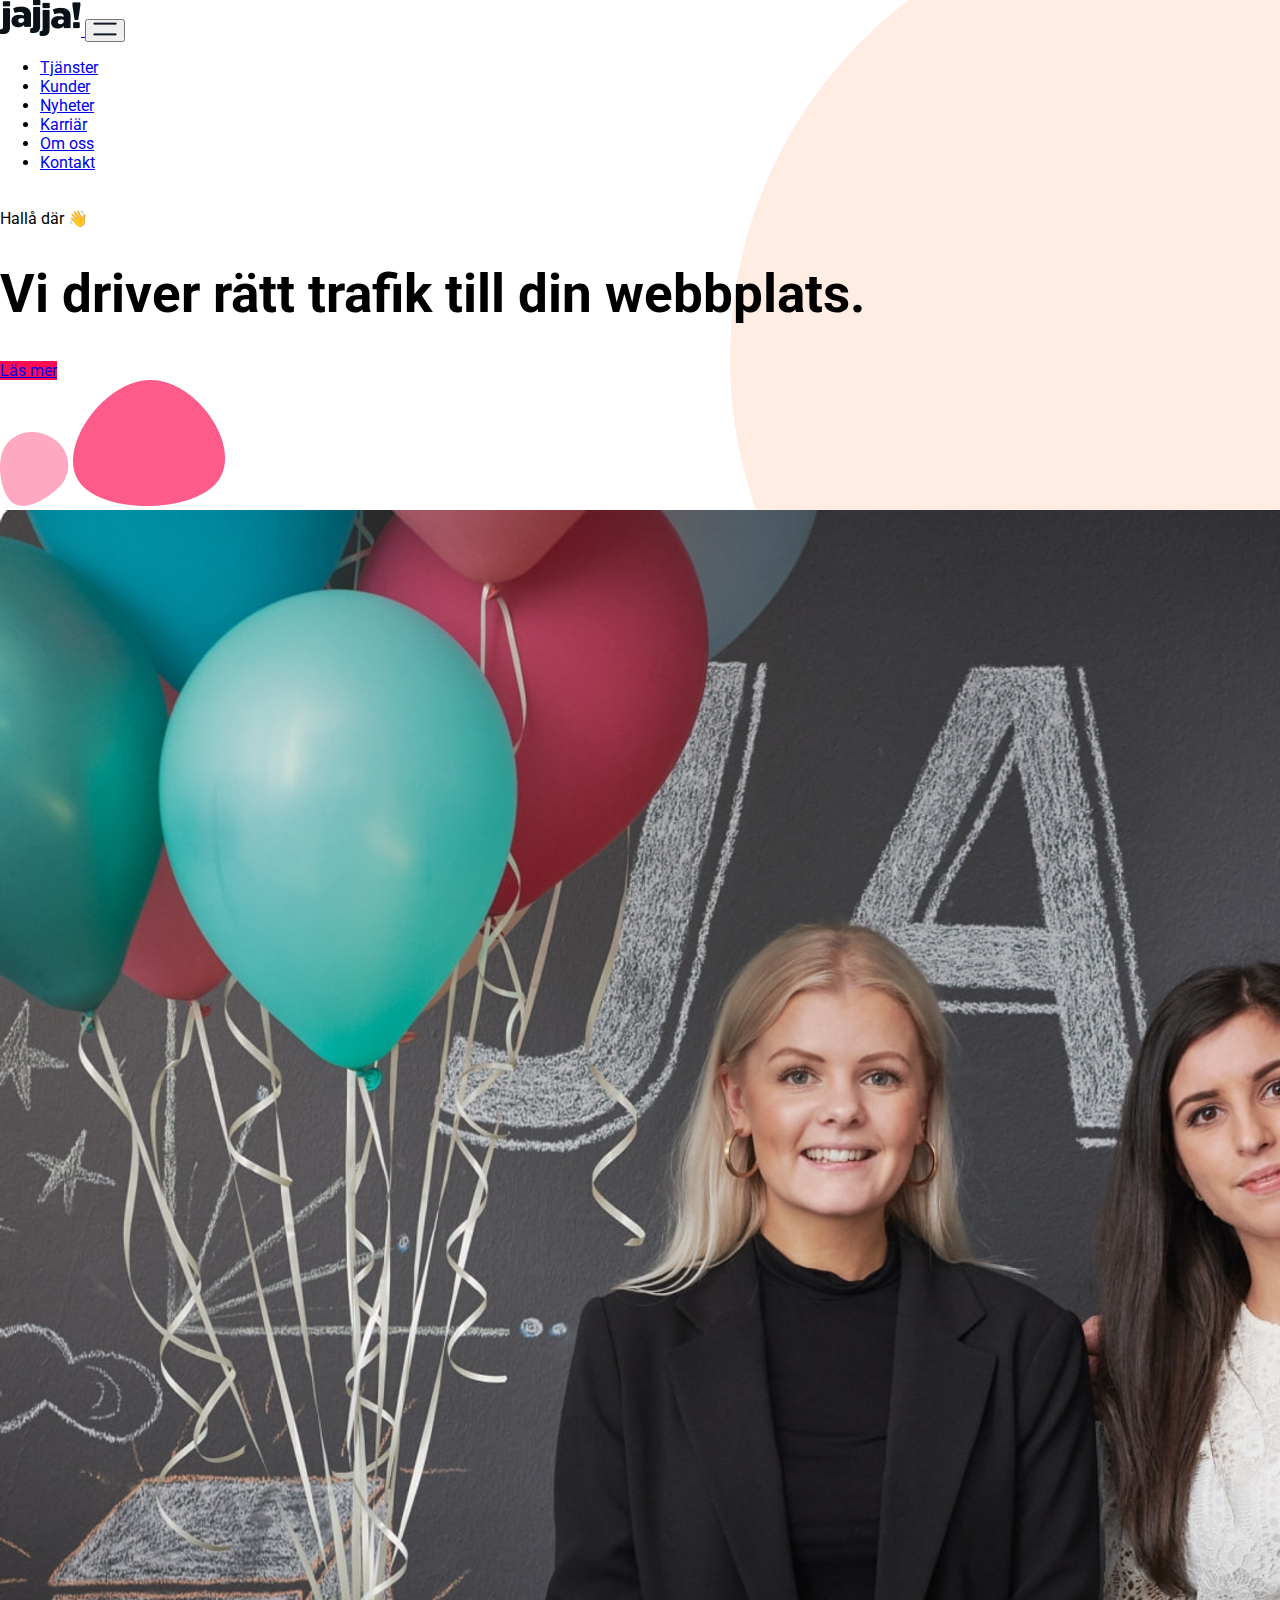
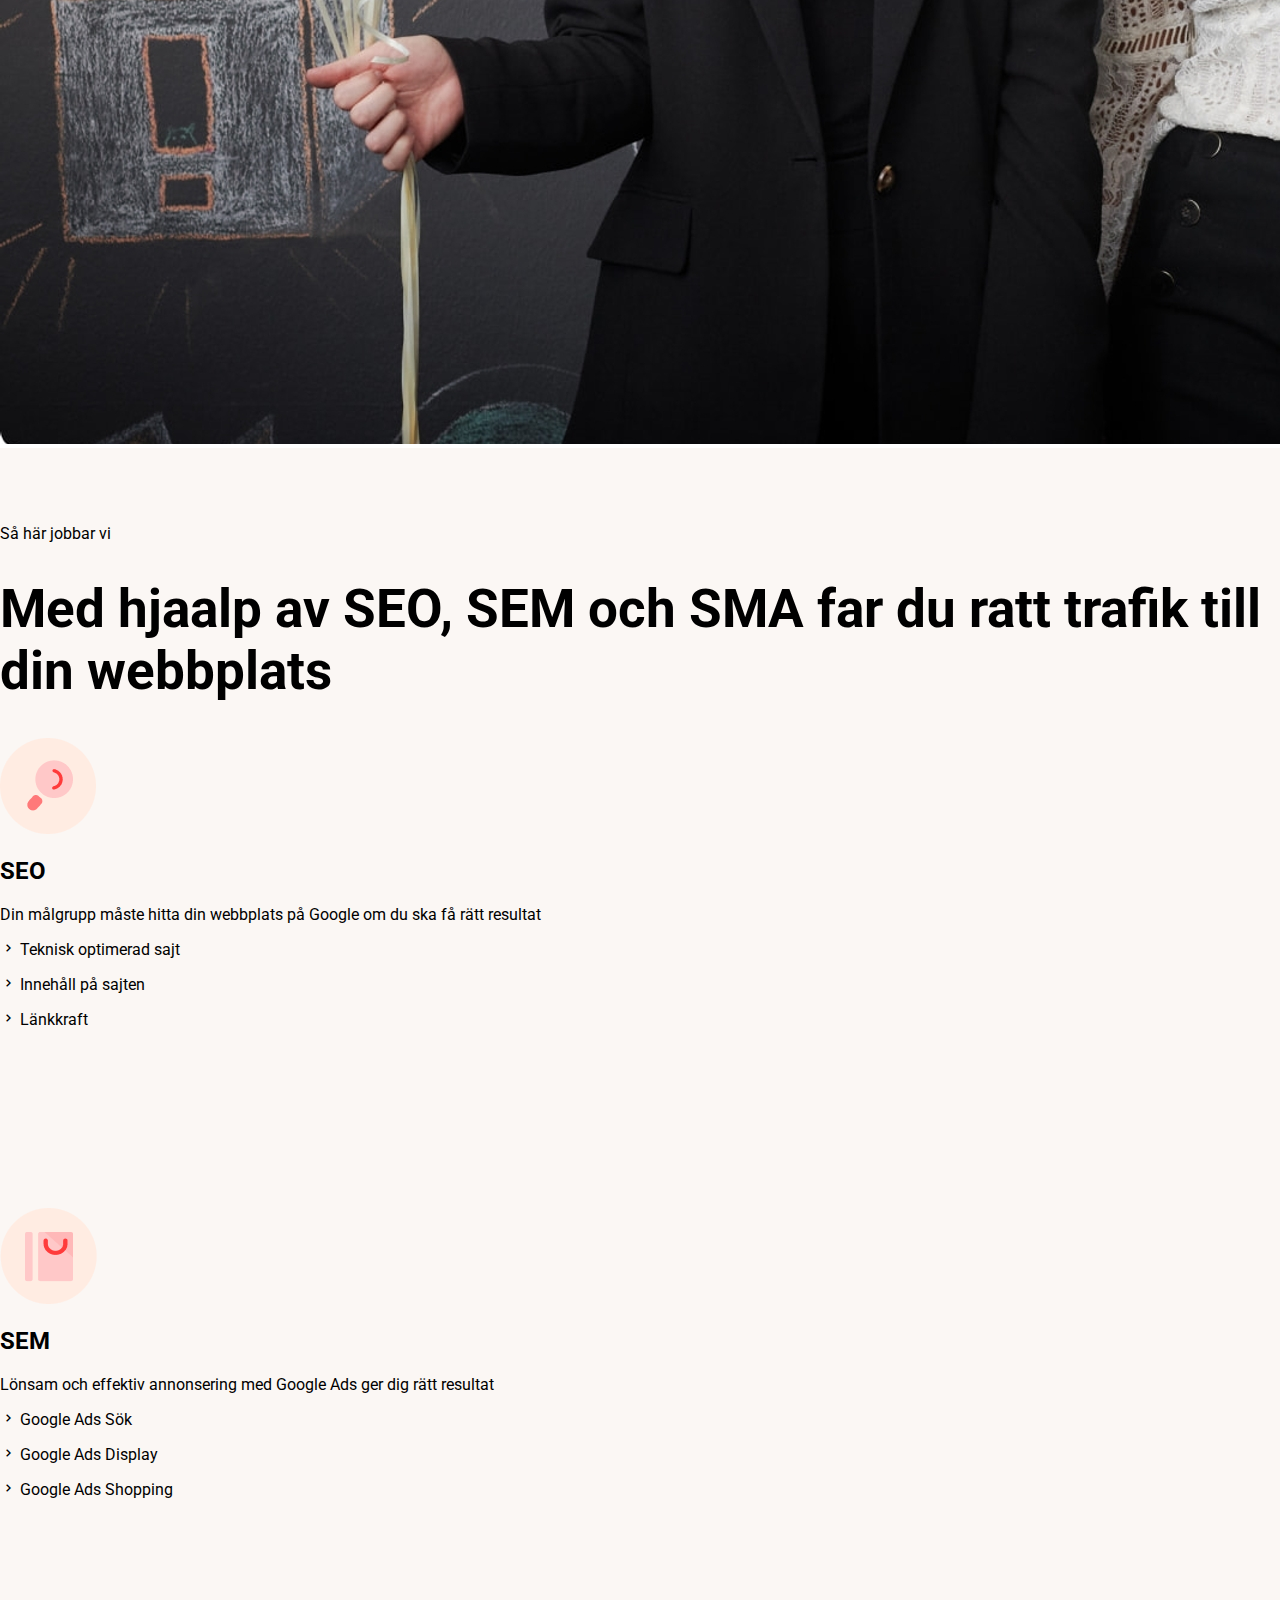
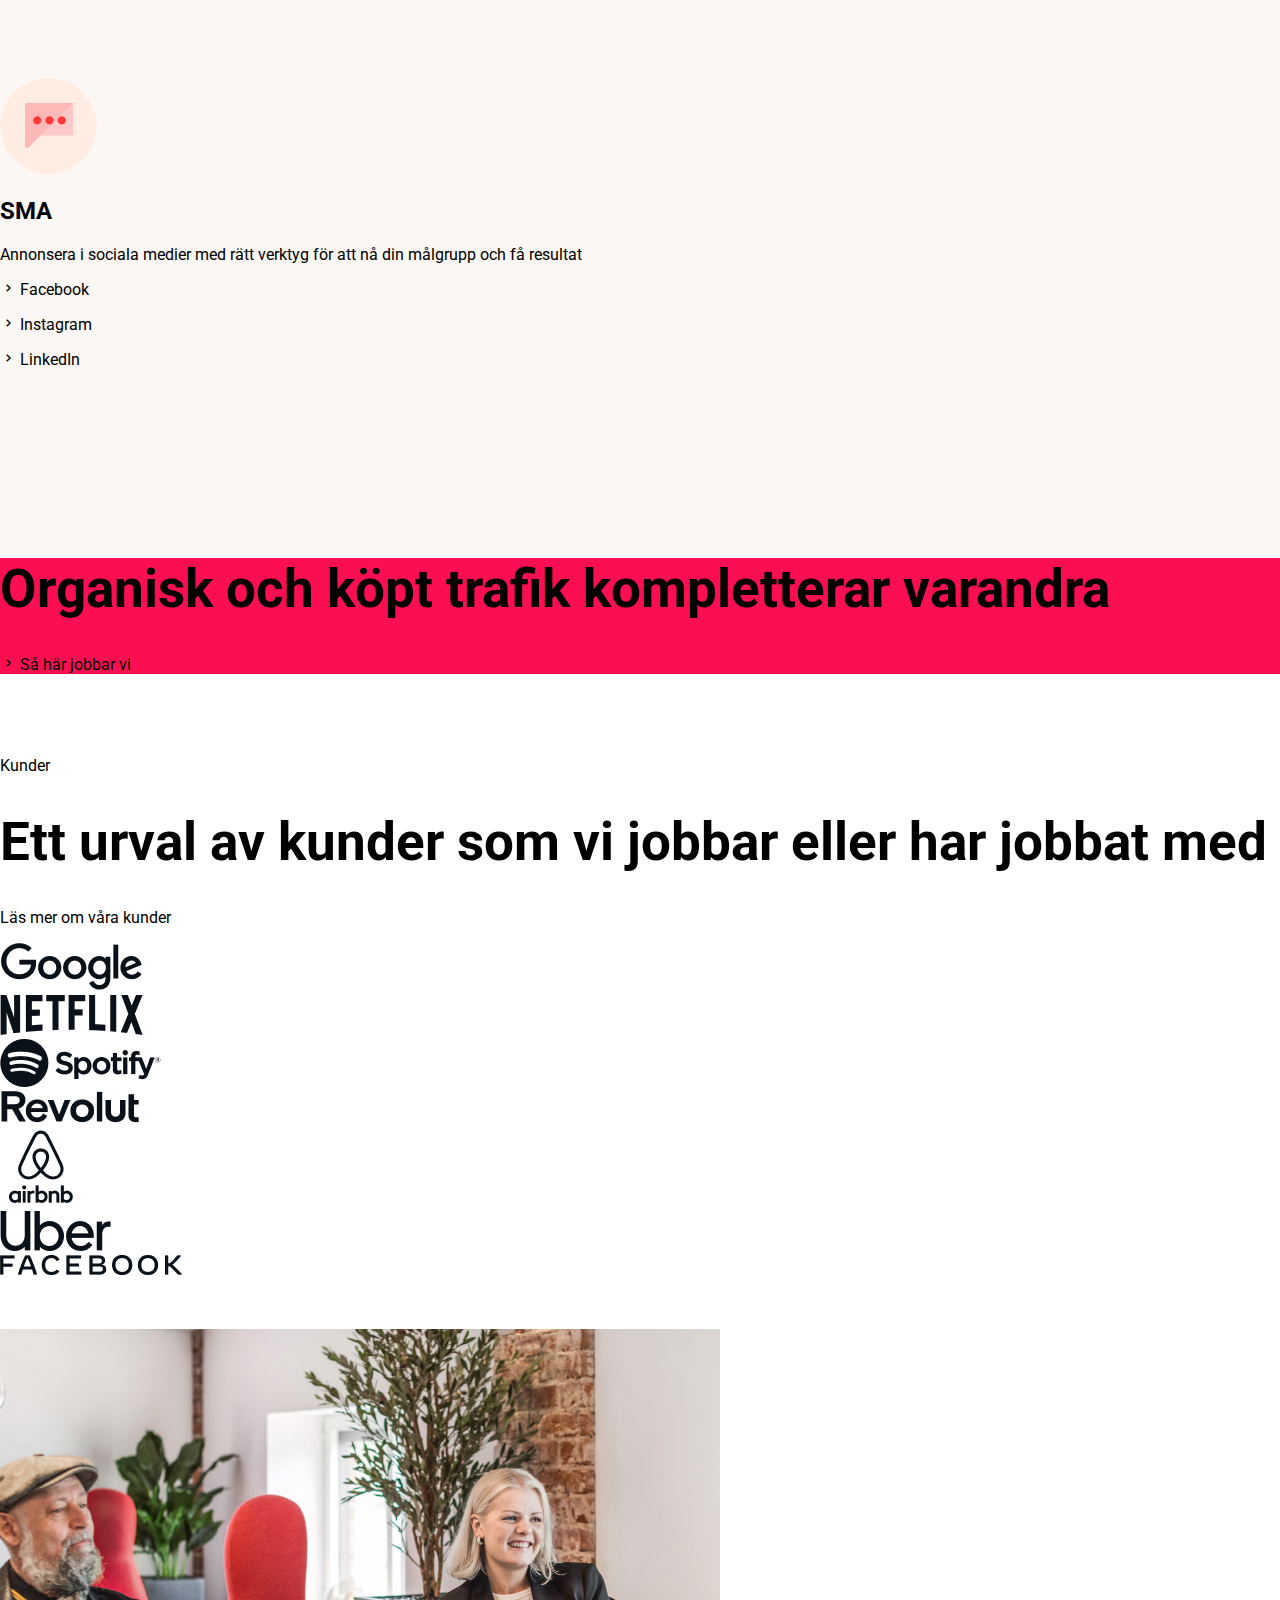
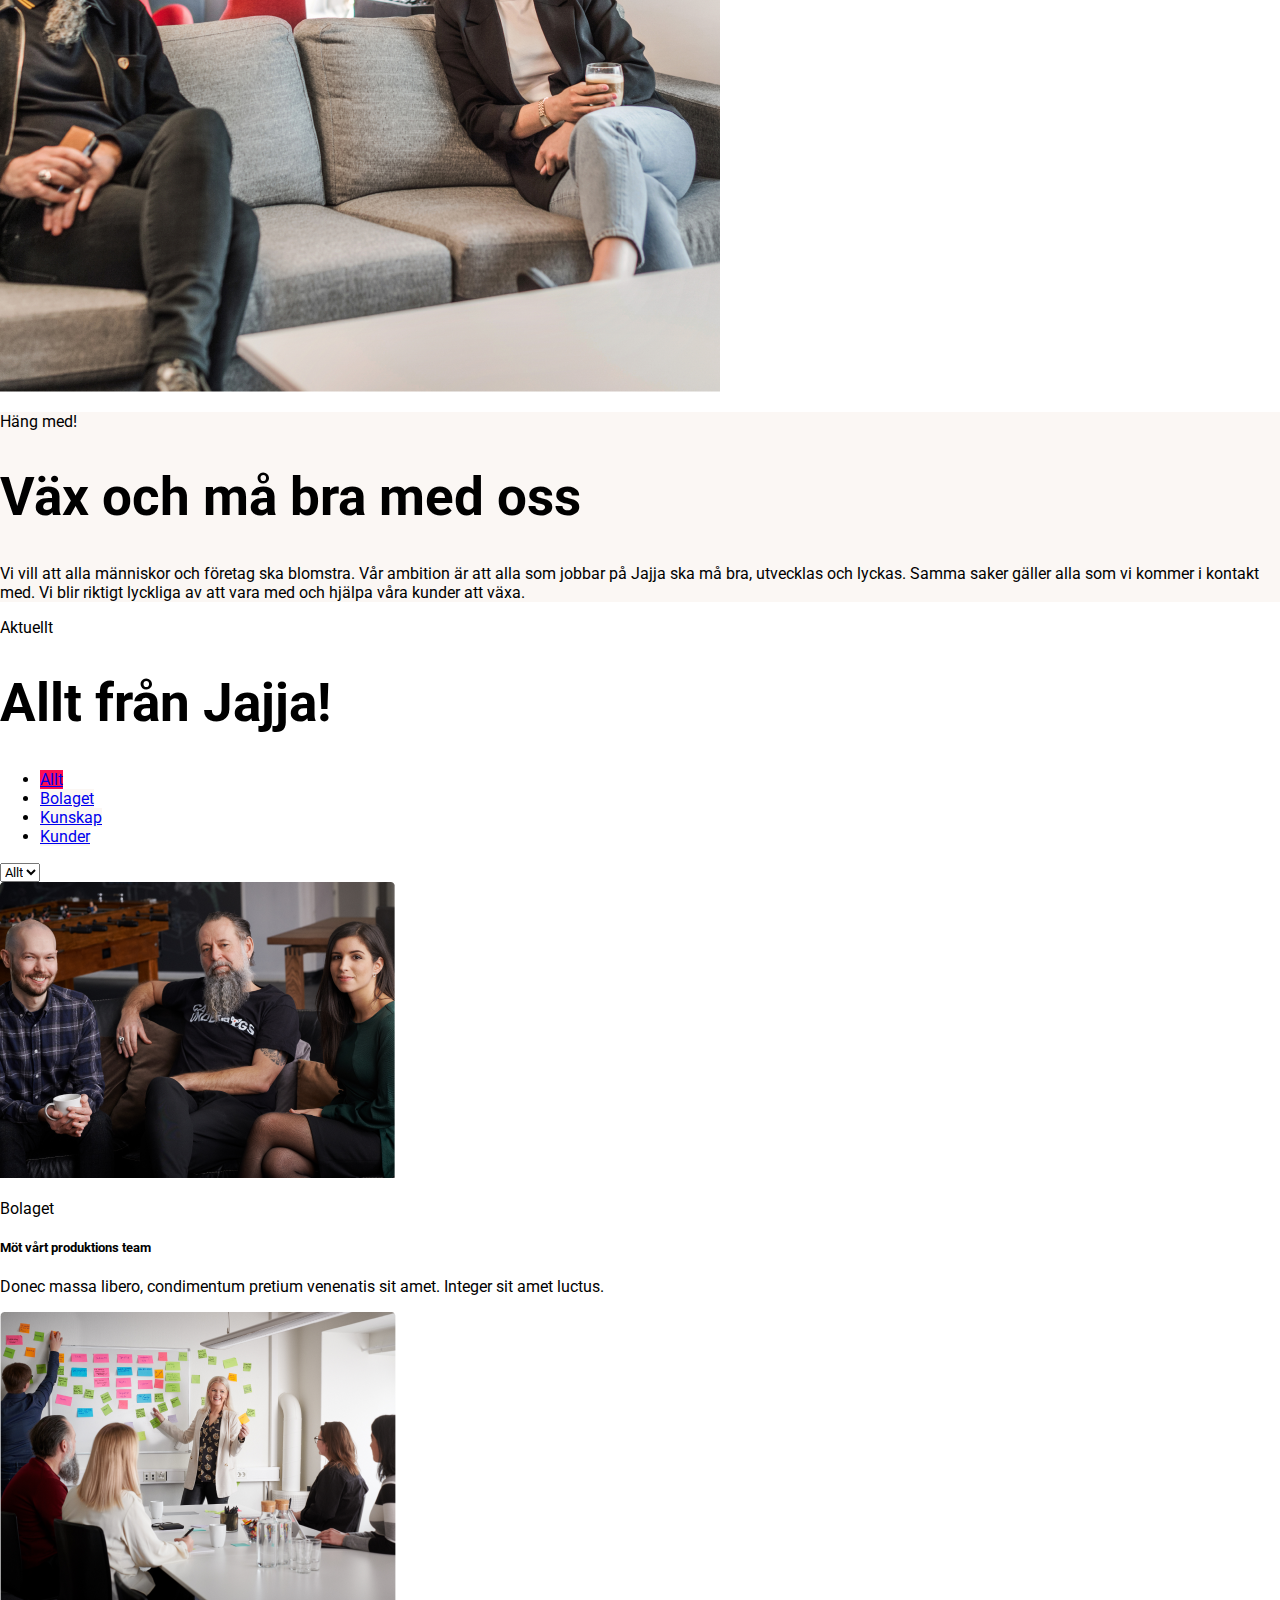
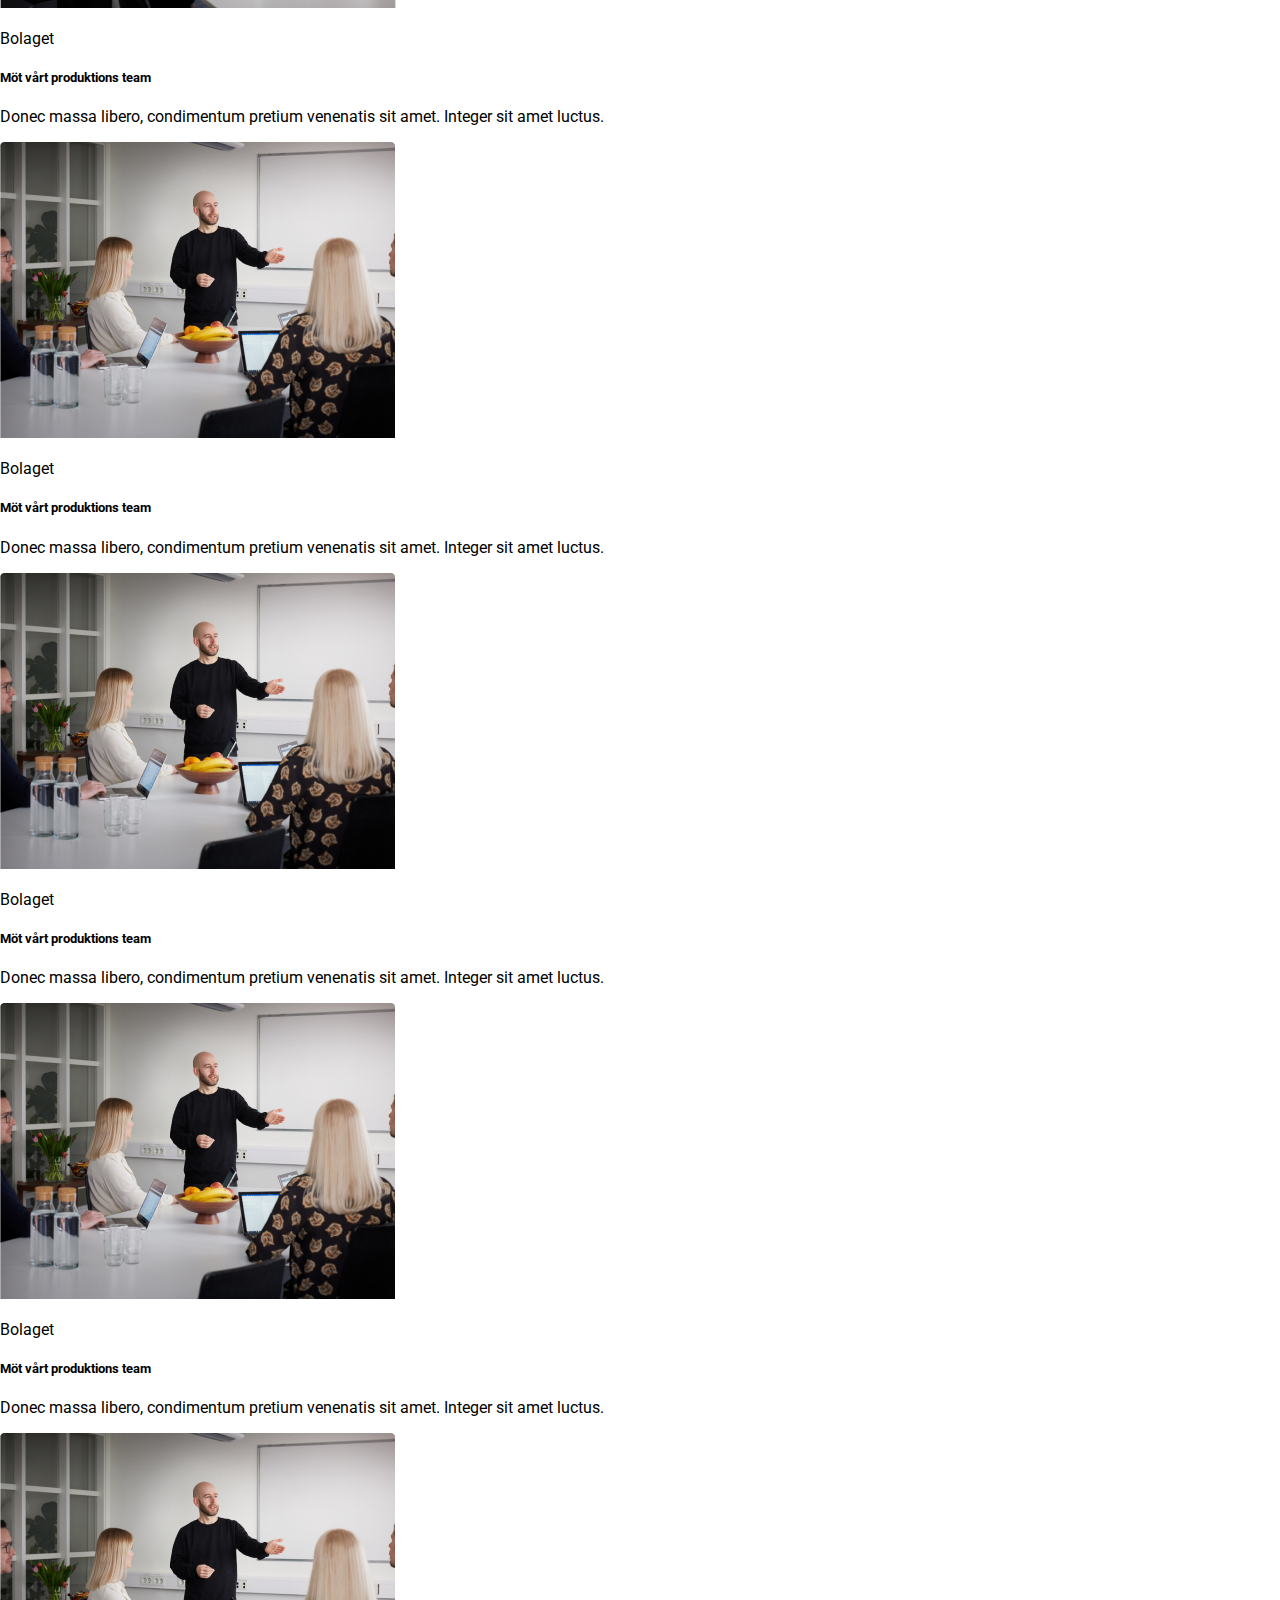
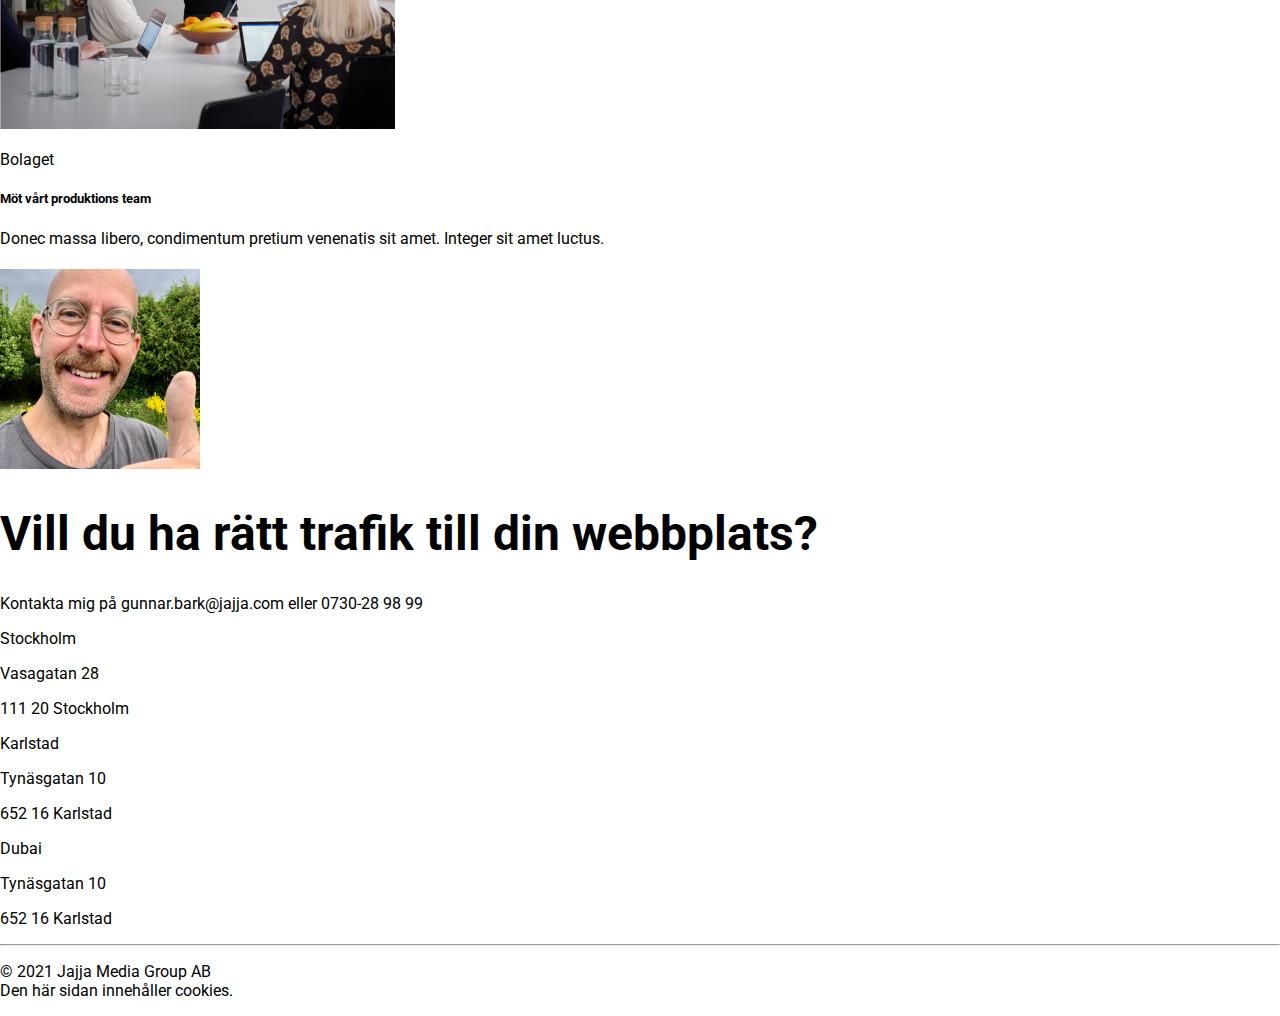
==== index.html @ da59798c "second commit" ====
<!DOCTYPE html>
<html lang="en">

<head>
    <meta charset="UTF-8">
    <meta http-equiv="X-UA-Compatible" content="IE=edge">
    <meta name="viewport" content="width=device-width, initial-scale=1.0">
    <title>jajja</title>
    <!-- bootstrap -->
    <link href="https://cdn.jsdelivr.net/npm/bootstrap@5.0.2/dist/css/bootstrap.min.css" rel="stylesheet"
        integrity="sha384-EVSTQN3/azprG1Anm3QDgpJLIm9Nao0Yz1ztcQTwFspd3yD65VohhpuuCOmLASjC" crossorigin="anonymous">
    <link rel="stylesheet" href="./styles//style.css">
    <link href='https://unpkg.com/boxicons@2.1.2/css/boxicons.min.css' rel='stylesheet'>
</head>

<body style="overflow: hidden;">
    <nav class="navbar navbar-expand-lg navbar-light bg-transparent py-3">
        <div class="container ">
            <a class="navbar-brand fw-bold me-auto fs-4" href="#">
                <img src="./images//Logo.png" alt="" class="img-fluid">
            </a>
            <button class="navbar-toggler border-0" type="button" data-bs-toggle="collapse" data-bs-target="#navbarNav"
                aria-controls="navbarNav" aria-expanded="false" aria-label="Toggle navigation">
                <span>
                    <img src="./images//Icon.png" alt="" class="img-fluid">
                </span>
            </button>
            <div class="collapse navbar-collapse text-lg-end justify-content-lg-end" id="navbarNav">
                <ul class="navbar-nav mt-0 mt-sm-4">
                    <li class="nav-item">
                        <a class="nav-link active" aria-current="page" href="#">Tjänster</a>
                    </li>
                    <li class="nav-item mx-lg-3">
                        <a class="nav-link" href="#">Kunder</a>
                    </li>
                    <li class="nav-item mx-lg-3">
                        <a class="nav-link" href="#">Nyheter</a>
                    </li>
                    <li class="nav-item mx-lg-3">
                        <a class="nav-link" href="#">Karriär</a>
                    </li>
                    <li class="nav-item mx-lg-3">
                        <a class="nav-link" href="#">Om oss</a>
                    </li>
                    <li class="nav-item mx-lg-3 d-none d-lg-block">
                        <a href="#" class="nav-link btn btn-dark rounded-pill text-white px-3">Kontakt</a>
                    </li>
                </ul>
            </div>
        </div>
    </nav>
    <main>
        <section class="hero mt-4">
            <div class="shape-bg"></div>
            <div class="container">
                <div class="row align-items-center justify-content-center gy-5">
                    <div class="col-md py-3">
                        <div class="mb-5">
                            <p class="fs-5">Hallå där 👋 </p>
                            <h1>Vi driver rätt trafik till din webbplats.</h1>
                        </div>
                        <a href="#" class="fs-5 link-light rounded-pill bg-pink btn">Läs mer</a>
                    </div>
                    <div class="col-md py-3 ">
                        <div class="row justify-content-center">
                            <div class="col-md-11  rounded img-container position-relative">
                                <div class="shapes d-none d-lg-block">
                                    <img src="./images//Vector.png" class="position-absolute shape-img shape-img-sm"
                                        alt="">
                                    <img src="./images//Vector (1).png"
                                        class=" position-absolute shape-img shape-img-lg" alt="">
                                </div>
                                <img src="./images//jajja1.jpeg" alt="" class="img-fluid hero-image rounded">
                            </div>
                        </div>
                    </div>
                </div>
            </div>
        </section>
        <section class="services">
            <div class="container position-relative">
                <div class="mb-3">
                    <p class="my-1">Så här jobbar vi</p>
                    <h1 class="fw-bolder">
                        Med hjaalp av SEO, SEM och SMA far du ratt trafik till din webbplats
                    </h1>
                </div>
                <div class="row gy-4 cards-wrapper">
                    <div class="col-md">
                        <div class="card bg-white shadow border-0">
                            <div class="card-body p-5">
                                <img src="./images/Imgseo-icon.png" alt="" class="img-fluid">
                                <div class="my-3">
                                    <h2 class="fw-bolder">SEO</h2>
                                    <p class="fs-6">
                                        Din målgrupp måste hitta din webbplats på Google om du ska få rätt resultat
                                    </p>
                                    <div class="mt-2">
                                        <p class="d-flex align-items-center"><span
                                                class="bx bx-chevron-right fs-5  me-2"></span> Teknisk optimerad
                                            sajt</p>
                                        <p class="d-flex align-items-center"><span
                                                class="bx bx-chevron-right fs-5  me-2"></span> Innehåll på sajten
                                        </p>
                                        <p class="d-flex align-items-center"><span
                                                class="bx bx-chevron-right fs-5  me-2"></span> Länkkraft</p>
                                    </div>
                                </div>
                            </div>
                        </div>
                    </div>
                    <div class="col-md">
                        <div class="card bg-white shadow border-0">
                            <div class="card-body p-5">
                                <img src="./images/Imgsem-icon.png" alt="" class="img-fluid">
                                <div class="my-3">
                                    <h2 class="fw-bolder">SEM</h2>
                                    <p class="fs-6">
                                        Lönsam och effektiv annonsering med Google Ads ger dig rätt resultat
                                    </p>
                                    <div class="mt-2">
                                        <p class="d-flex align-items-center"><span
                                                class="bx bx-chevron-right fs-5  me-2"></span> Google Ads Sök</p>
                                        <p class="d-flex align-items-center"><span
                                                class="bx bx-chevron-right fs-5  me-2"></span> Google Ads Display
                                        </p>
                                        <p class="d-flex align-items-center"><span
                                                class="bx bx-chevron-right fs-5  me-2"></span> Google Ads Shopping
                                        </p>
                                    </div>
                                </div>
                            </div>
                        </div>
                    </div>
                    <div class="col-md">
                        <div class="card bg-white shadow border-0">
                            <div class="card-body p-5">
                                <img src="./images/Imgsma-icon.png" alt="" class="img-fluid">
                                <div class="my-3">
                                    <h2 class="fw-bolder">SMA</h2>
                                    <p class="fs-6">
                                        Annonsera i sociala medier med rätt verktyg för att nå din målgrupp och få
                                        resultat
                                    </p>
                                    <div class="mt-2">
                                        <p class="d-flex align-items-center"><span
                                                class="bx bx-chevron-right fs-5  me-2"></span> Facebook</p>
                                        <p class="d-flex align-items-center"><span
                                                class="bx bx-chevron-right fs-5  me-2"></span> Instagram</p>
                                        <p class="d-flex align-items-center"><span
                                                class="bx bx-chevron-right fs-5  me-2"></span> LinkedIn</p>
                                    </div>
                                </div>
                            </div>
                        </div>
                    </div>
                </div>
            </div>
            <div class="bg-pink py-5 footer">
                <div class="container">
                    <h1 class="text-white my-5">Organisk och köpt trafik kompletterar varandra</h1>
                    <p class="d-flex align-items-center text-white fs-6">
                        <span class="me-2 bx bx-chevron-right fs-5"></span> Så här jobbar vi
                    </p>
                </div>
            </div>
        </section>
        <section class="customers">
            <div class="container">
                <p class="fs-5">Kunder</p>
                <h1>Ett urval av kunder som vi jobbar eller har jobbat med</h1>
                <p class="mt-3 ms-3">Läs mer om våra kunder</p>

                <div class="row mt-3 py-4 gy-3 row-cols-2 row-cols-lg-4 align-items-center">
                    <div class="col text-center d-flex justify-content-center align-items-center py-5">
                        <img src="./images//Google_2015_logo 1google.png" alt="" class="img-fluid">
                    </div>
                    <div class="col text-center d-flex justify-content-center align-items-center py-5">
                        <img src="./images//Netflix x5F Logo x5F PMS 3.png" alt="" class="img-fluid">
                    </div>
                    <div class="col text-center d-flex justify-content-center align-items-center py-5">
                        <img src="./images//Group.png" alt="" class="img-fluid">
                    </div>
                    <div class="col text-center d-flex justify-content-center align-items-center py-5">
                        <img src="./images//1 1revolut.png" alt="" class="img-fluid">
                    </div>
                    <div class="col text-center d-flex justify-content-center align-items-center py-5">
                        <img src="./images//airbnb-2 1.png" alt="" class="img-fluid">
                    </div>
                    <div class="col text-center d-flex justify-content-center align-items-center py-5">
                        <img src="./images//Group 5uber.png" alt="" class="img-fluid">
                    </div>
                    <div class="col text-center d-flex justify-content-center align-items-center py-5">
                        <img src="./images//Framefacebook.png" alt="" class="img-fluid">
                    </div>
                </div>
            </div>
        </section>
        <section class="careers">
            <div class="row gx-0">
                <div class="col-md">
                    <img src="./images//JAJJA_2020_014 1.png" alt="" class="img-fluid w-100">
                </div>
                <div class="col-md bg-grey-2">
                    <div class="px-5 d-flex flex-column align-items-start justify-content-center h-100 py-5">
                        <p>Häng med!</p>
                        <h1>Väx och må bra med oss</h1>
                        <p class="mt-4">
                            Vi vill att alla människor och företag ska blomstra. Vår ambition är att alla som jobbar på
                            Jajja ska må bra, utvecklas och lyckas. Samma saker gäller alla som vi kommer i kontakt med.
                            Vi blir riktigt lyckliga av att vara med och hjälpa våra kunder att växa.
                        </p>
                    </div>
                </div>
            </div>
        </section>
        <section class="articles py-5">
            <div class="container">
                <p>Aktuellt</p>
                <h1>Allt från Jajja!</h1>

                <div class="mt-4">
                    <ul class="nav d-none d-md-flex">
                        <li class="nav-item me-4">
                            <a href="#" class="nav-link btn rounded-pill text-white bg-pink px-4">Allt</a>
                        </li>
                        <li class="nav-item mx-4">
                            <a href="#" class="nav-link btn rounded-pill bg-grey-2 text-dark px-4">Bolaget</a>
                        </li>
                        <li class="nav-item mx-4">
                            <a href="#" class="nav-link btn rounded-pill bg-grey-2 text-dark px-4">Kunskap</a>
                        </li>
                        <li class="nav-item mx-4">
                            <a href="#" class="nav-link btn rounded-pill bg-grey-2 text-dark px-4">Kunder</a>
                        </li>
                    </ul>
                    <select name="" class="d-block d-lg-none d-md-none bg-light form-select" id="">
                        <option value="">Allt</option>
                    </select>

                    <div class="row mt-4 gy-3 row-cols-1 row-cols-lg-3">
                        <div class="col">
                            <div class="card shadow">
                                <img src="./images//JAJJA_2020_016 1.png" class="card-img-top" alt="...">
                                <div class="card-body">
                                    <p class="card-text">Bolaget</p>
                                    <h5 class="fw-bolder card-title">Möt vårt produktions team</h5>
                                    <p>Donec massa libero, condimentum pretium venenatis sit amet.
                                        Integer sit amet luctus. </p>
                                </div>
                            </div>
                        </div>
                        <div class="col">
                            <div class="card shadow">
                                <img src="./images//JAJJA_2020_001 2.png" class="card-img-top" alt="...">
                                <div class="card-body">
                                    <p class="card-text">Bolaget</p>
                                    <h5 class="fw-bolder card-title">Möt vårt produktions team</h5>
                                    <p>Donec massa libero, condimentum pretium venenatis sit amet.
                                        Integer sit amet luctus. </p>
                                </div>
                            </div>
                        </div>
                        <div class="col">
                            <div class="card shadow">
                                <img src="./images//JAJJA_2020_002 2.png" class="card-img-top" alt="...">
                                <div class="card-body">
                                    <p class="card-text">Bolaget</p>
                                    <h5 class="fw-bolder card-title">Möt vårt produktions team</h5>
                                    <p>Donec massa libero, condimentum pretium venenatis sit amet.
                                        Integer sit amet luctus. </p>
                                </div>
                            </div>
                        </div>
                        <div class="col">
                            <div class="card shadow">
                                <img src="./images//JAJJA_2020_002 2.png" class="card-img-top" alt="...">
                                <div class="card-body">
                                    <p class="card-text">Bolaget</p>
                                    <h5 class="fw-bolder card-title">Möt vårt produktions team</h5>
                                    <p>Donec massa libero, condimentum pretium venenatis sit amet.
                                        Integer sit amet luctus. </p>
                                </div>
                            </div>
                        </div>
                        <div class="col">
                            <div class="card shadow">
                                <img src="./images//JAJJA_2020_002 2.png" class="card-img-top" alt="...">
                                <div class="card-body">
                                    <p class="card-text">Bolaget</p>
                                    <h5 class="fw-bolder card-title">Möt vårt produktions team</h5>
                                    <p>Donec massa libero, condimentum pretium venenatis sit amet.
                                        Integer sit amet luctus. </p>
                                </div>
                            </div>
                        </div>
                        <div class="col">
                            <div class="card shadow">
                                <img src="./images//JAJJA_2020_002 2.png" class="card-img-top" alt="...">
                                <div class="card-body">
                                    <p class="card-text">Bolaget</p>
                                    <h5 class="fw-bolder card-title">Möt vårt produktions team</h5>
                                    <p>Donec massa libero, condimentum pretium venenatis sit amet.
                                        Integer sit amet luctus. </p>
                                </div>
                            </div>
                        </div>
                    </div>
                </div>
            </div>
        </section>
    </main>
    <footer class="bg-dark">
        <div class="container py-5">
            <div class="row">
                <div class="col-md-8">
                    <div class="d-flex align-items-center">
                        <img src="./images//Image 1gb.png" alt="" class="img-fluid rounded-circle me-4">
                        <div class="text-white">
                            <h1 class="">Vill du ha rätt trafik
                                till din webbplats?</h1>
                            <p>Kontakta mig på gunnar.bark@jajja.com eller 0730-28 98 99 </p>
                        </div>
                    </div>
                </div>
            </div>
            <div class="d-flex text-white mt-5 flex-wrap">
                <div class="px-5 me-5">
                    <p class="fw-bold">Stockholm</p>
                    <p>Vasagatan 28</p>
                    <p>111 20 Stockholm</p>
                </div>
                <div class="px-5">
                    <p class="fw-bold">Karlstad</p>
                    <p>Tynäsgatan 10 </p>
                    <p>652 16 Karlstad</p>
                </div>
                <div class="px-5">
                    <p class="fw-bold">Dubai</p>
                    <p>Tynäsgatan 10</p>
                    <p>652 16 Karlstad</p>
                </div>
            </div>
            <hr class="bg-white">
            <p class="mt-5 text-white px-5">
                © 2021 Jajja Media Group AB <br>
                Den här sidan innehåller cookies.
            </p>
        </div>
    </footer>
    <!-- JavaScript Bundle with Popper -->
<script src="https://cdn.jsdelivr.net/npm/bootstrap@5.1.3/dist/js/bootstrap.bundle.min.js" integrity="sha384-ka7Sk0Gln4gmtz2MlQnikT1wXgYsOg+OMhuP+IlRH9sENBO0LRn5q+8nbTov4+1p" crossorigin="anonymous"></script>
</body>

</html>
---- styles/style.css ----
@import url("https://fonts.googleapis.com/css2?family=Roboto:ital,wght@0,400;1,700&display=swap");
* {
  font-family: "Roboto", sans-serif;
}

.bg-pink {
  background: #FC0E52;
}

.bg-grey-2 {
  background: #F4EAE466;
}

body, html {
  overflow-x: hidden;
  margin: 0;
}

main {
  padding: 5px 0;
  max-width: 100vw;
}

main h1 {
  font-size: 3.3rem;
  font-weight: 700;
}

main .section {
  min-height: 100vh;
}

main .hero {
  font-family: "Roboto", sans-serif;
  position: relative;
}

main .hero .shape-bg {
  position: absolute;
  background: #FFECE2;
  width: 900px;
  height: 900px;
  top: -300px;
  z-index: -1;
  right: -350px;
  border-radius: 50%;
}

main .hero .hero-image {
  position: relative;
  z-index: 2;
}

main .hero .img-container .shape-img {
  top: -50px;
}

main .hero .img-container .shape-img.shape-img-lg {
  left: -45px;
  z-index: 1;
}

main .hero .img-container .shape-img.shape-img-sm {
  left: 40px;
  z-index: 2;
}

main .services {
  padding: 60px 0 0 0;
  background: #F4EAE466;
}

main .services .card {
  min-height: 470px;
}

main .services .cards-wrapper {
  margin-bottom: -25px;
}

main .customers {
  padding: 50px 0;
}

footer h1 {
  font-size: 3rem;
  font-weight: 700;
}

@media screen and (max-width: 600px) {
  main h1 {
    font-size: 2.5rem;
  }
  main .hero .shape-bg {
    top: unset;
    bottom: -30px;
    width: 600px;
    height: 600px;
  }
}
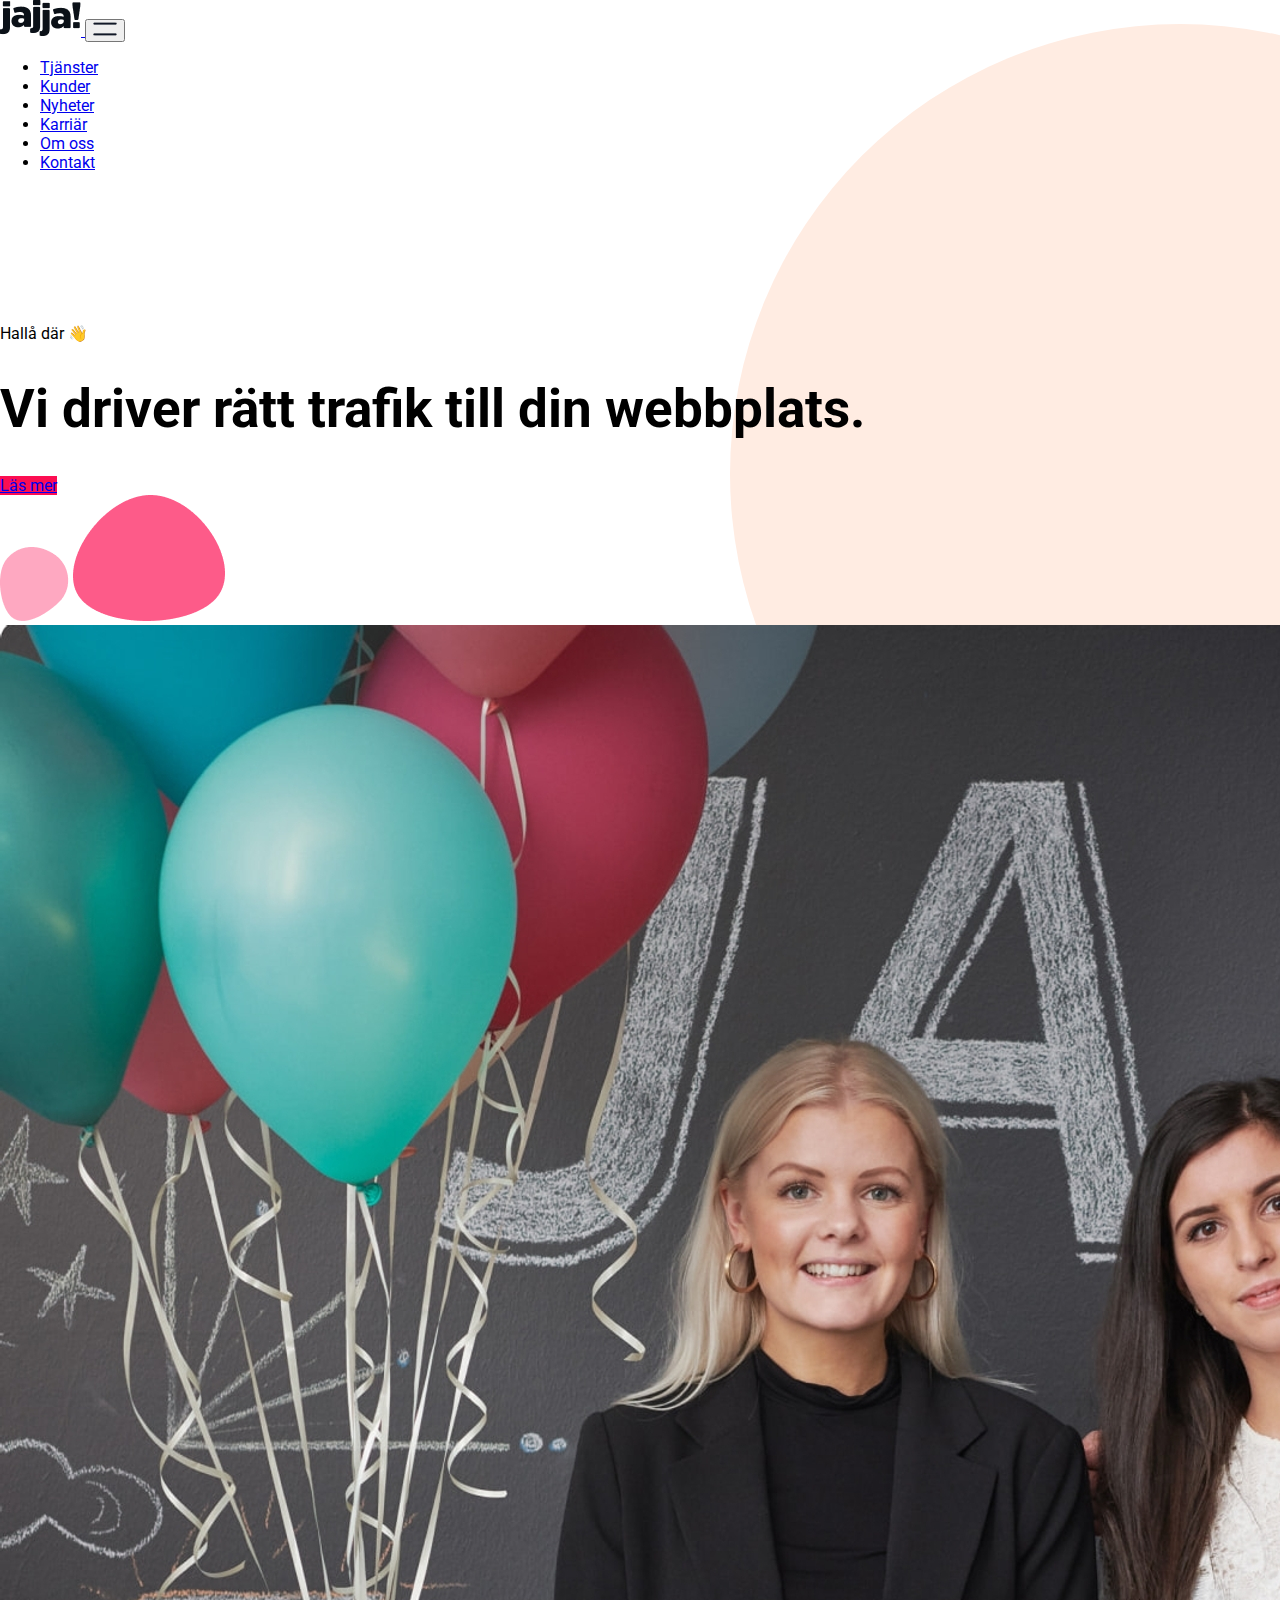
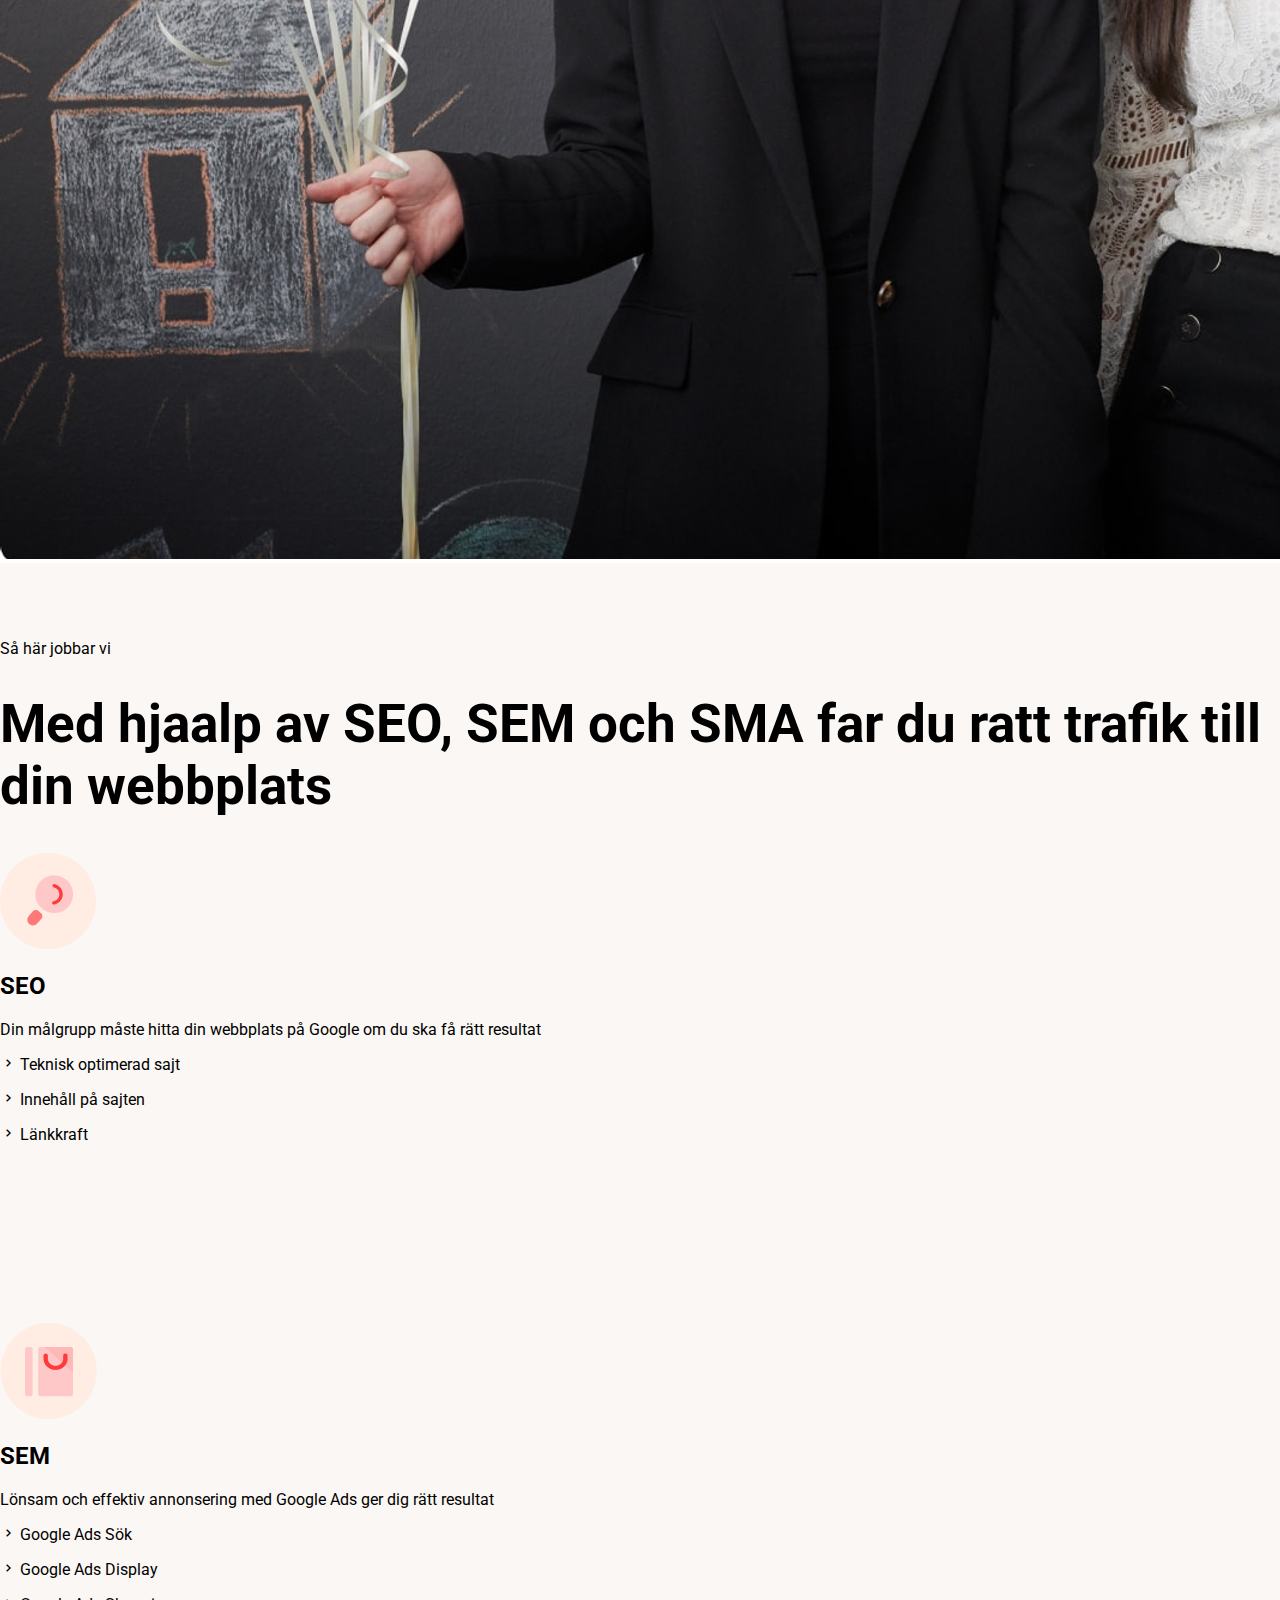
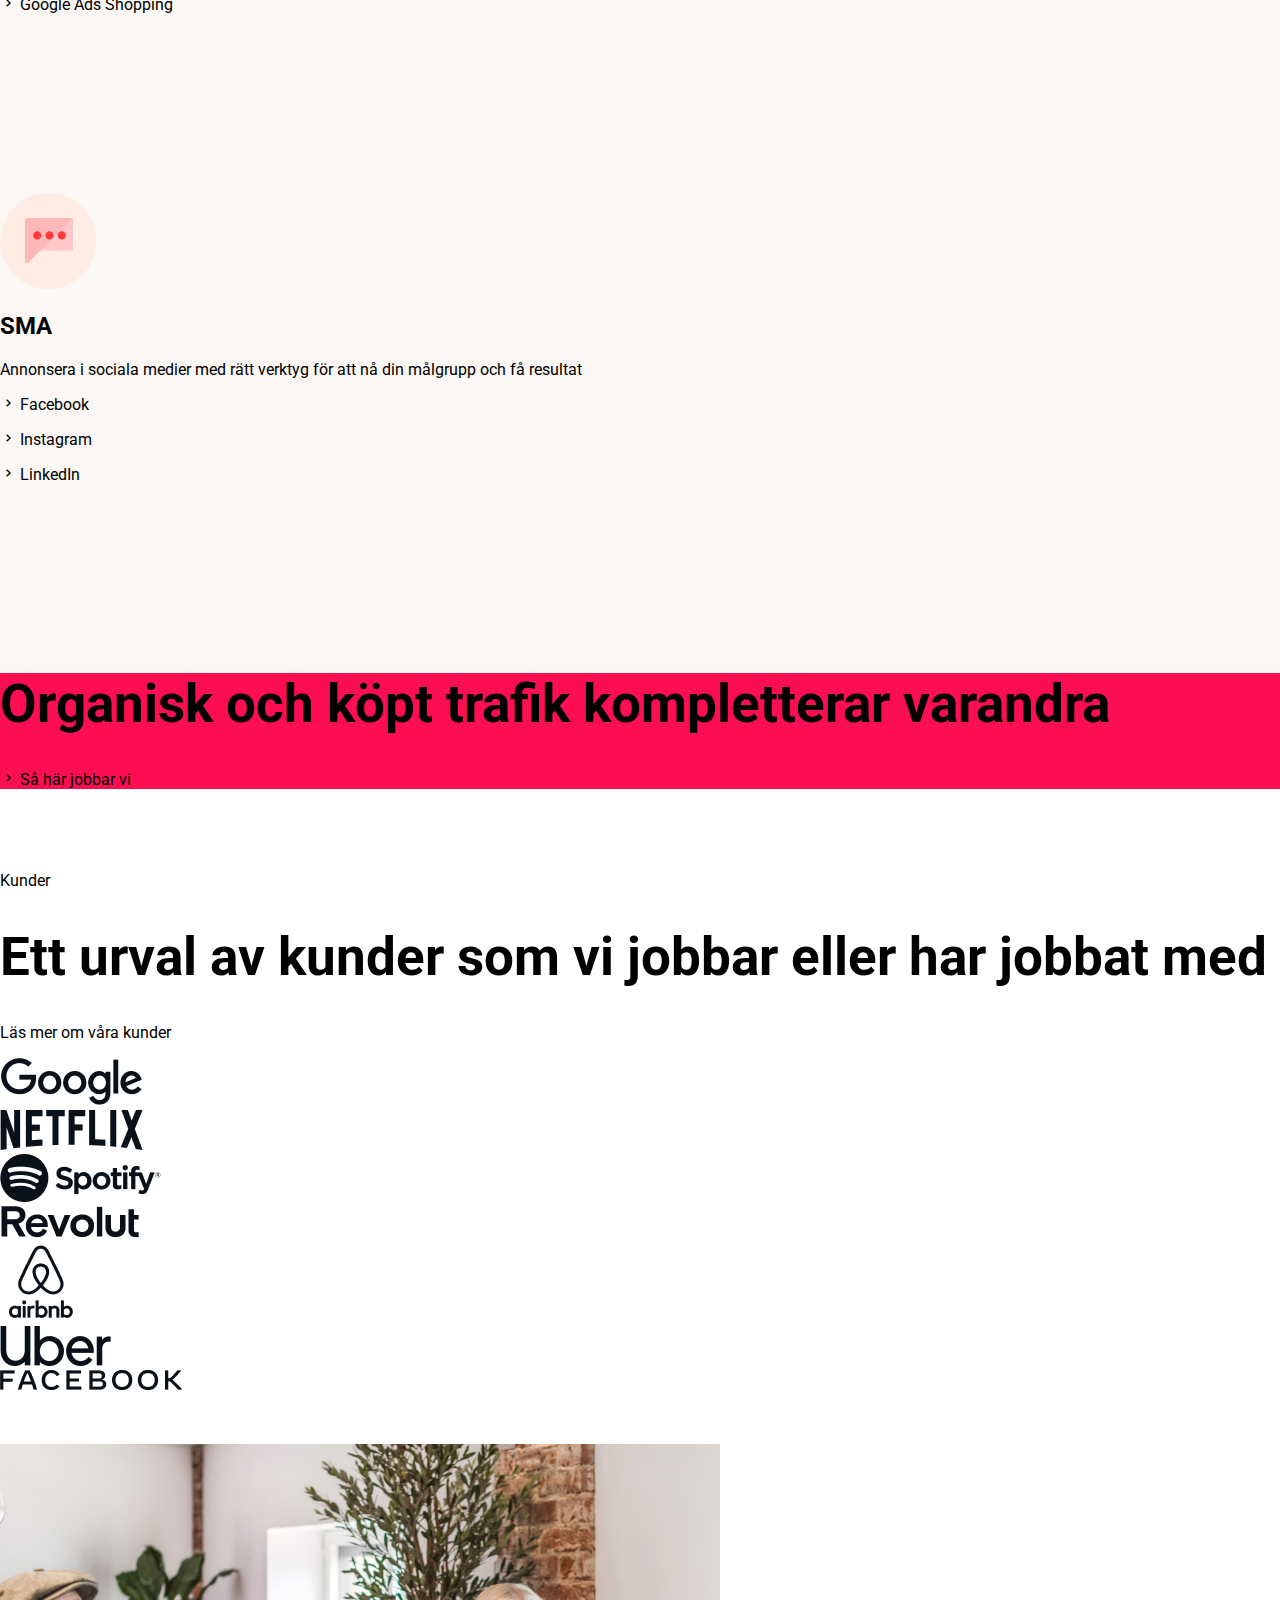
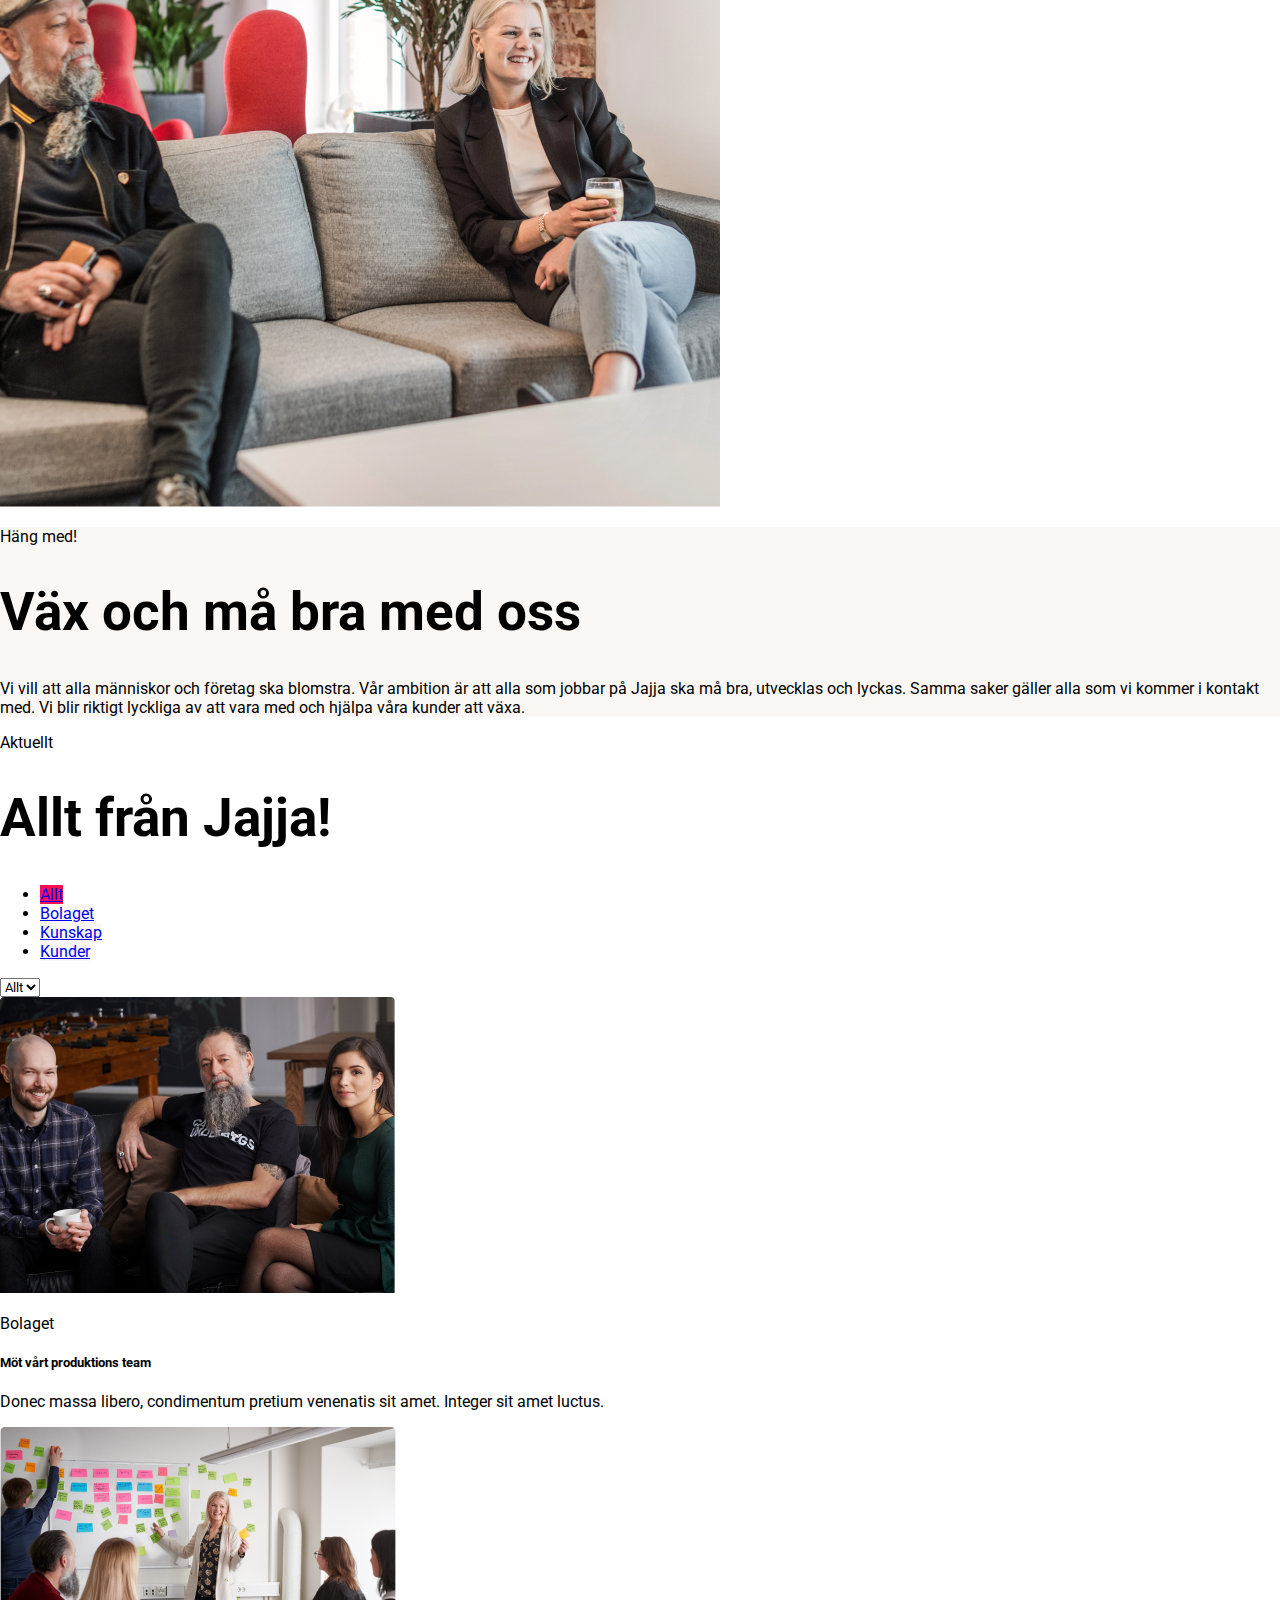
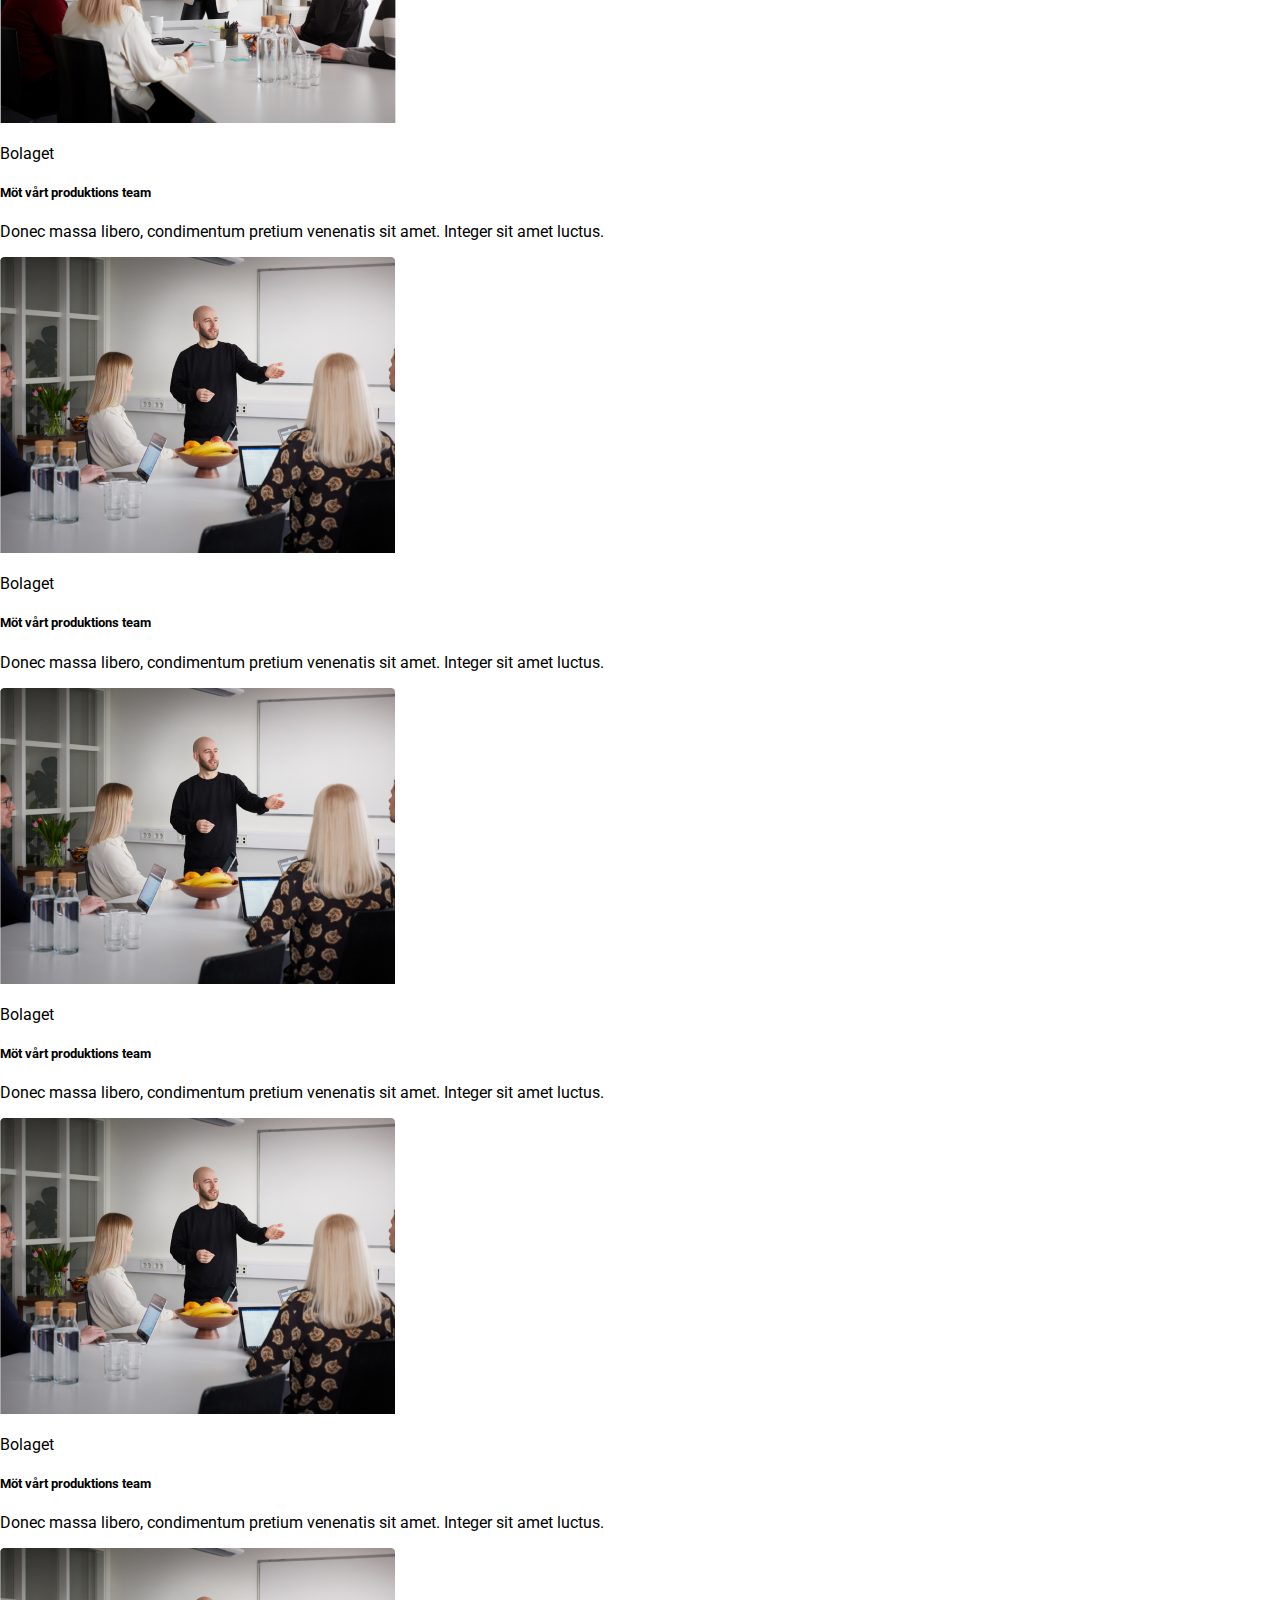
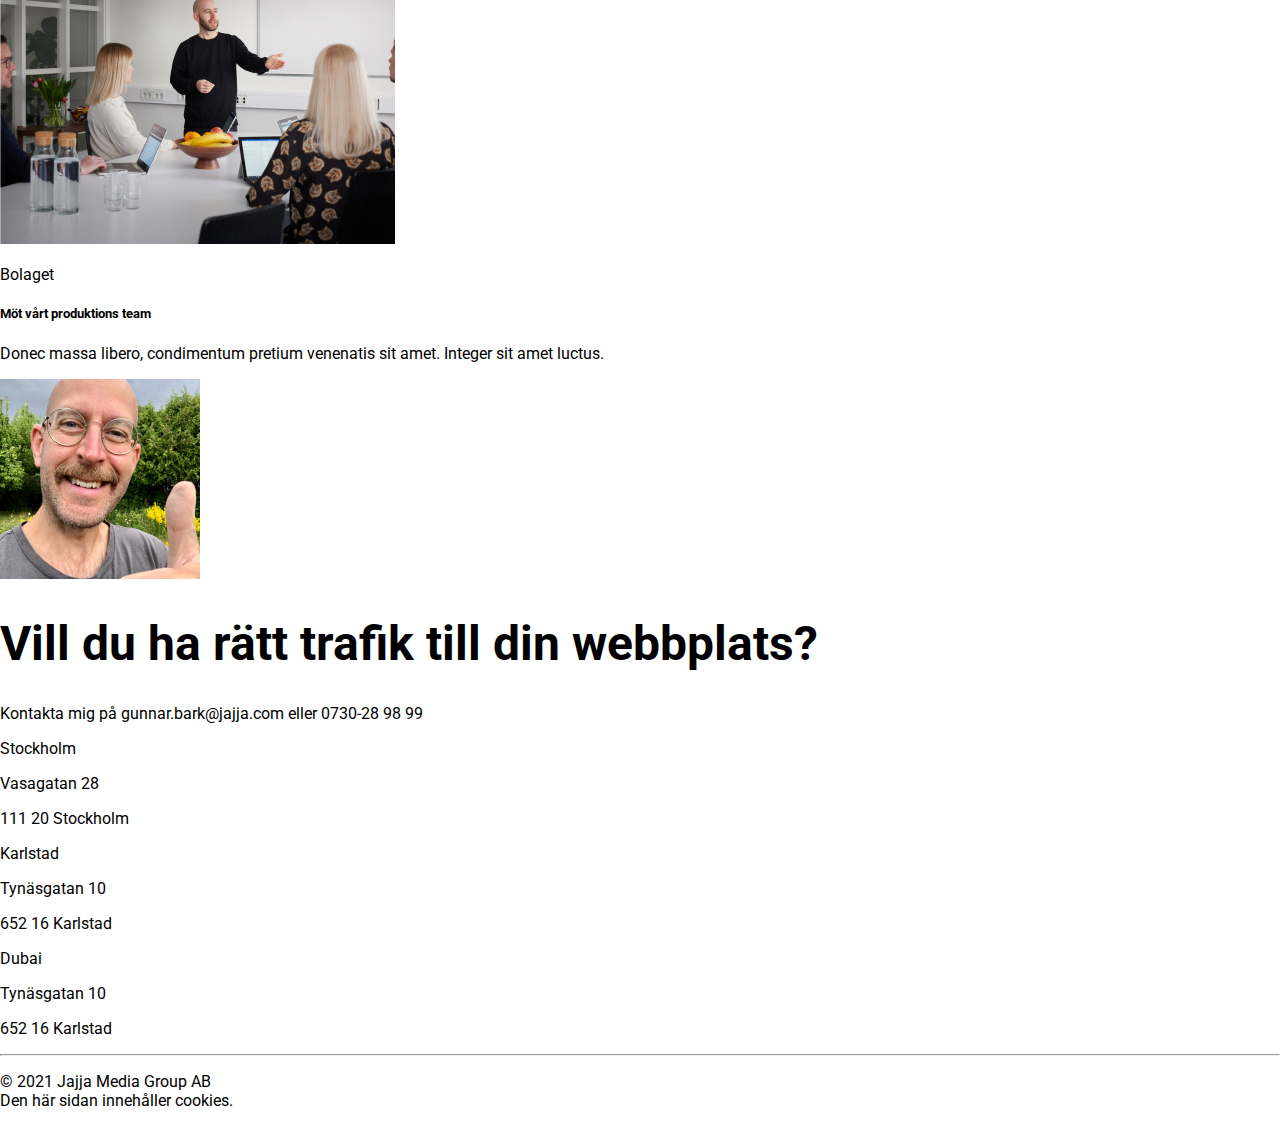
==== commit 9cd947a6: "finished mobile view" ====
--- a/index.html
+++ b/index.html
@@ -11,36 +11,38 @@
         integrity="sha384-EVSTQN3/azprG1Anm3QDgpJLIm9Nao0Yz1ztcQTwFspd3yD65VohhpuuCOmLASjC" crossorigin="anonymous">
     <link rel="stylesheet" href="./styles//style.css">
     <link href='https://unpkg.com/boxicons@2.1.2/css/boxicons.min.css' rel='stylesheet'>
+    <link rel="stylesheet" href="https://cdn.jsdelivr.net/npm/bootstrap-icons@1.8.1/font/bootstrap-icons.css">
 </head>
 
 <body style="overflow: hidden;">
-    <nav class="navbar navbar-expand-lg navbar-light bg-transparent py-3">
+    <nav class="navbar navbar-expand-lg navbar-light py-3 fixed-top" id="navbar">
         <div class="container ">
             <a class="navbar-brand fw-bold me-auto fs-4" href="#">
                 <img src="./images//Logo.png" alt="" class="img-fluid">
             </a>
-            <button class="navbar-toggler border-0" type="button" data-bs-toggle="collapse" data-bs-target="#navbarNav"
-                aria-controls="navbarNav" aria-expanded="false" aria-label="Toggle navigation">
-                <span>
+            <button class="btn border-0 d-block d-lg-none" type="button" data-bs-toggle="collapse"
+                data-bs-target="#navbarNav" aria-controls="navbarNav" aria-expanded="false"
+                aria-label="Toggle navigation">
+                <span id="navbar-toggler-icon">
                     <img src="./images//Icon.png" alt="" class="img-fluid">
                 </span>
             </button>
             <div class="collapse navbar-collapse text-lg-end justify-content-lg-end" id="navbarNav">
-                <ul class="navbar-nav mt-0 mt-sm-4">
+                <ul class="navbar-nav mt-lg-0 mt-5">
                     <li class="nav-item">
-                        <a class="nav-link active" aria-current="page" href="#">Tjänster</a>
+                        <a class="nav-link navigator" href="#services">Tjänster</a>
                     </li>
                     <li class="nav-item mx-lg-3">
-                        <a class="nav-link" href="#">Kunder</a>
+                        <a class="nav-link navigator" href="#customers">Kunder</a>
                     </li>
                     <li class="nav-item mx-lg-3">
-                        <a class="nav-link" href="#">Nyheter</a>
+                        <a class="nav-link navigator" href="#hero">Nyheter</a>
                     </li>
                     <li class="nav-item mx-lg-3">
-                        <a class="nav-link" href="#">Karriär</a>
+                        <a class="nav-link navigator" href="#careers">Karriär</a>
                     </li>
                     <li class="nav-item mx-lg-3">
-                        <a class="nav-link" href="#">Om oss</a>
+                        <a class="nav-link navigator" href="#hero">Om oss</a>
                     </li>
                     <li class="nav-item mx-lg-3 d-none d-lg-block">
                         <a href="#" class="nav-link btn btn-dark rounded-pill text-white px-3">Kontakt</a>
@@ -50,7 +52,7 @@
         </div>
     </nav>
     <main>
-        <section class="hero mt-4">
+        <section class="hero mt-4" id="hero">
             <div class="shape-bg"></div>
             <div class="container">
                 <div class="row align-items-center justify-content-center gy-5">
@@ -77,7 +79,7 @@
                 </div>
             </div>
         </section>
-        <section class="services">
+        <section class="services" id="services">
             <div class="container position-relative">
                 <div class="mb-3">
                     <p class="my-1">Så här jobbar vi</p>
@@ -165,7 +167,7 @@
                 </div>
             </div>
         </section>
-        <section class="customers">
+        <section class="customers" id="customers">
             <div class="container">
                 <p class="fs-5">Kunder</p>
                 <h1>Ett urval av kunder som vi jobbar eller har jobbat med</h1>
@@ -196,7 +198,7 @@
                 </div>
             </div>
         </section>
-        <section class="careers">
+        <section class="careers" id="careers">
             <div class="row gx-0">
                 <div class="col-md">
                     <img src="./images//JAJJA_2020_014 1.png" alt="" class="img-fluid w-100">
@@ -312,44 +314,95 @@
     </main>
     <footer class="bg-dark">
         <div class="container py-5">
-            <div class="row">
-                <div class="col-md-8">
-                    <div class="d-flex align-items-center">
-                        <img src="./images//Image 1gb.png" alt="" class="img-fluid rounded-circle me-4">
-                        <div class="text-white">
-                            <h1 class="">Vill du ha rätt trafik
-                                till din webbplats?</h1>
-                            <p>Kontakta mig på gunnar.bark@jajja.com eller 0730-28 98 99 </p>
-                        </div>
-                    </div>
+            <div class="d-flex align-items-center flex-wrap">
+                <img src="./images//Image 1gb.png" alt="" class="img-fluid rounded-circle me-4 order-1 order-lg-0">
+                <div class="text-white order-0 order-lg-1">
+                    <h1 class="">Vill du ha rätt trafik
+                        till din webbplats?</h1>
+                    <p>Kontakta mig på gunnar.bark@jajja.com eller 0730-28 98 99 </p>
                 </div>
             </div>
             <div class="d-flex text-white mt-5 flex-wrap">
-                <div class="px-5 me-5">
+                <div class="px-lg-5 me-5 my-2">
                     <p class="fw-bold">Stockholm</p>
                     <p>Vasagatan 28</p>
                     <p>111 20 Stockholm</p>
                 </div>
-                <div class="px-5">
+                <div class="px-lg-5 me-5 my-2">
                     <p class="fw-bold">Karlstad</p>
                     <p>Tynäsgatan 10 </p>
                     <p>652 16 Karlstad</p>
                 </div>
-                <div class="px-5">
+                <div class="px-lg-5 my-2">
                     <p class="fw-bold">Dubai</p>
                     <p>Tynäsgatan 10</p>
                     <p>652 16 Karlstad</p>
                 </div>
             </div>
             <hr class="bg-white">
-            <p class="mt-5 text-white px-5">
+            <p class="mt-5 text-white px-lg-5">
                 © 2021 Jajja Media Group AB <br>
                 Den här sidan innehåller cookies.
             </p>
         </div>
     </footer>
-    <!-- JavaScript Bundle with Popper -->
-<script src="https://cdn.jsdelivr.net/npm/bootstrap@5.1.3/dist/js/bootstrap.bundle.min.js" integrity="sha384-ka7Sk0Gln4gmtz2MlQnikT1wXgYsOg+OMhuP+IlRH9sENBO0LRn5q+8nbTov4+1p" crossorigin="anonymous"></script>
+
+    <script src="https://cdnjs.cloudflare.com/ajax/libs/jquery/3.6.0/jquery.min.js"
+        integrity="sha512-894YE6QWD5I59HgZOGReFYm4dnWc1Qt5NtvYSaNcOP+u1T9qYdvdihz0PPSiiqn/+/3e7Jo4EaG7TubfWGUrMQ=="
+        crossorigin="anonymous" referrerpolicy="no-referrer"></script>
+    <script src="https://cdn.jsdelivr.net/npm/bootstrap@5.1.3/dist/js/bootstrap.bundle.min.js"
+        integrity="sha384-ka7Sk0Gln4gmtz2MlQnikT1wXgYsOg+OMhuP+IlRH9sENBO0LRn5q+8nbTov4+1p"
+        crossorigin="anonymous"></script>
+    <script>
+        $(function () {
+            let scrollTop = $(document).scrollTop();
+            if (scrollTop > 20) {
+                $("#navbar").addClass("colored")
+            } else {
+                $("#navbar").removeClass("colored")
+            }
+            $(document).scroll(function () {
+                let scrollTop = $(document).scrollTop();
+                if (scrollTop > 20) {
+                    $("#navbar").addClass("colored")
+                } else {
+                    $("#navbar").removeClass("colored")
+                }
+            })
+            var myCollapse = document.getElementById('navbarNav')
+            var bsCollapse = bootstrap.Collapse.getOrCreateInstance(myCollapse, { toggle: false })
+            console.log("collapse:", bsCollapse)
+
+            $('.navigator').click(function (e) {
+                e.preventDefault();
+                const element = $($(this).attr('href'))[0];
+                const offset = 80;
+                const bodyRect = document.body.getBoundingClientRect().top;
+                const elementRect = element.getBoundingClientRect().top;
+                const elementPosition = elementRect - bodyRect;
+                const offsetPosition = elementPosition - offset;
+
+                bsCollapse.hide();
+
+                $("html, body").animate({
+                    scrollTop: offsetPosition
+                });
+            })
+            var navbarMenu = $('#navbarNav')[0];
+            navbarMenu.addEventListener('show.bs.collapse', function () {
+                $("#navbar").addClass("colored-orange h-100 align-items-start");
+                $("#navbar-toggler-icon").html("");
+                $("#navbar-toggler-icon").addClass("bi bi-x-lg fw-bolder fs-5");
+                $("#navbarNav .nav-link").addClass("fs-1 fw-bolder text-dark")
+            })
+            navbarMenu.addEventListener('hide.bs.collapse', function () {
+                $("#navbar").removeClass("colored-orange h-100 align-items-start");
+                $("#navbar-toggler-icon").html(`<img src="./images//Icon.png" alt="" class="img-fluid">`);
+                $("#navbar-toggler-icon").removeClass("bi bi-x-lg fw-bolder fs-5");
+                $("#navbarNav .nav-link").removeClass("fs-1 fw-bolder text-dark")
+            })
+        })
+    </script>
 </body>
 
 </html>--- a/styles/style.css
+++ b/styles/style.css
@@ -11,13 +11,33 @@
   background: #F4EAE466;
 }
 
+.bg-orange {
+  background: #FFECE2;
+}
+
 body, html {
   overflow-x: hidden;
   margin: 0;
 }
 
+#navbar {
+  -webkit-transition: 500ms;
+  transition: 500ms;
+  background: transparent;
+}
+
+#navbar.colored-orange {
+  background: #FFECE2;
+}
+
+#navbar.colored:not(.colored-orange) {
+  background: white;
+  -webkit-box-shadow: 0 0.2px 5px #b4b4b4;
+          box-shadow: 0 0.2px 5px #b4b4b4;
+}
+
 main {
-  padding: 5px 0;
+  padding-top: 120px;
   max-width: 100vw;
 }
 
@@ -88,13 +108,17 @@
 }
 
 @media screen and (max-width: 600px) {
+  main {
+    padding-top: 70px;
+  }
   main h1 {
     font-size: 2.5rem;
   }
   main .hero .shape-bg {
     top: unset;
     bottom: -30px;
-    width: 600px;
-    height: 600px;
+    right: -310px;
+    width: 460px;
+    height: 460px;
   }
 }
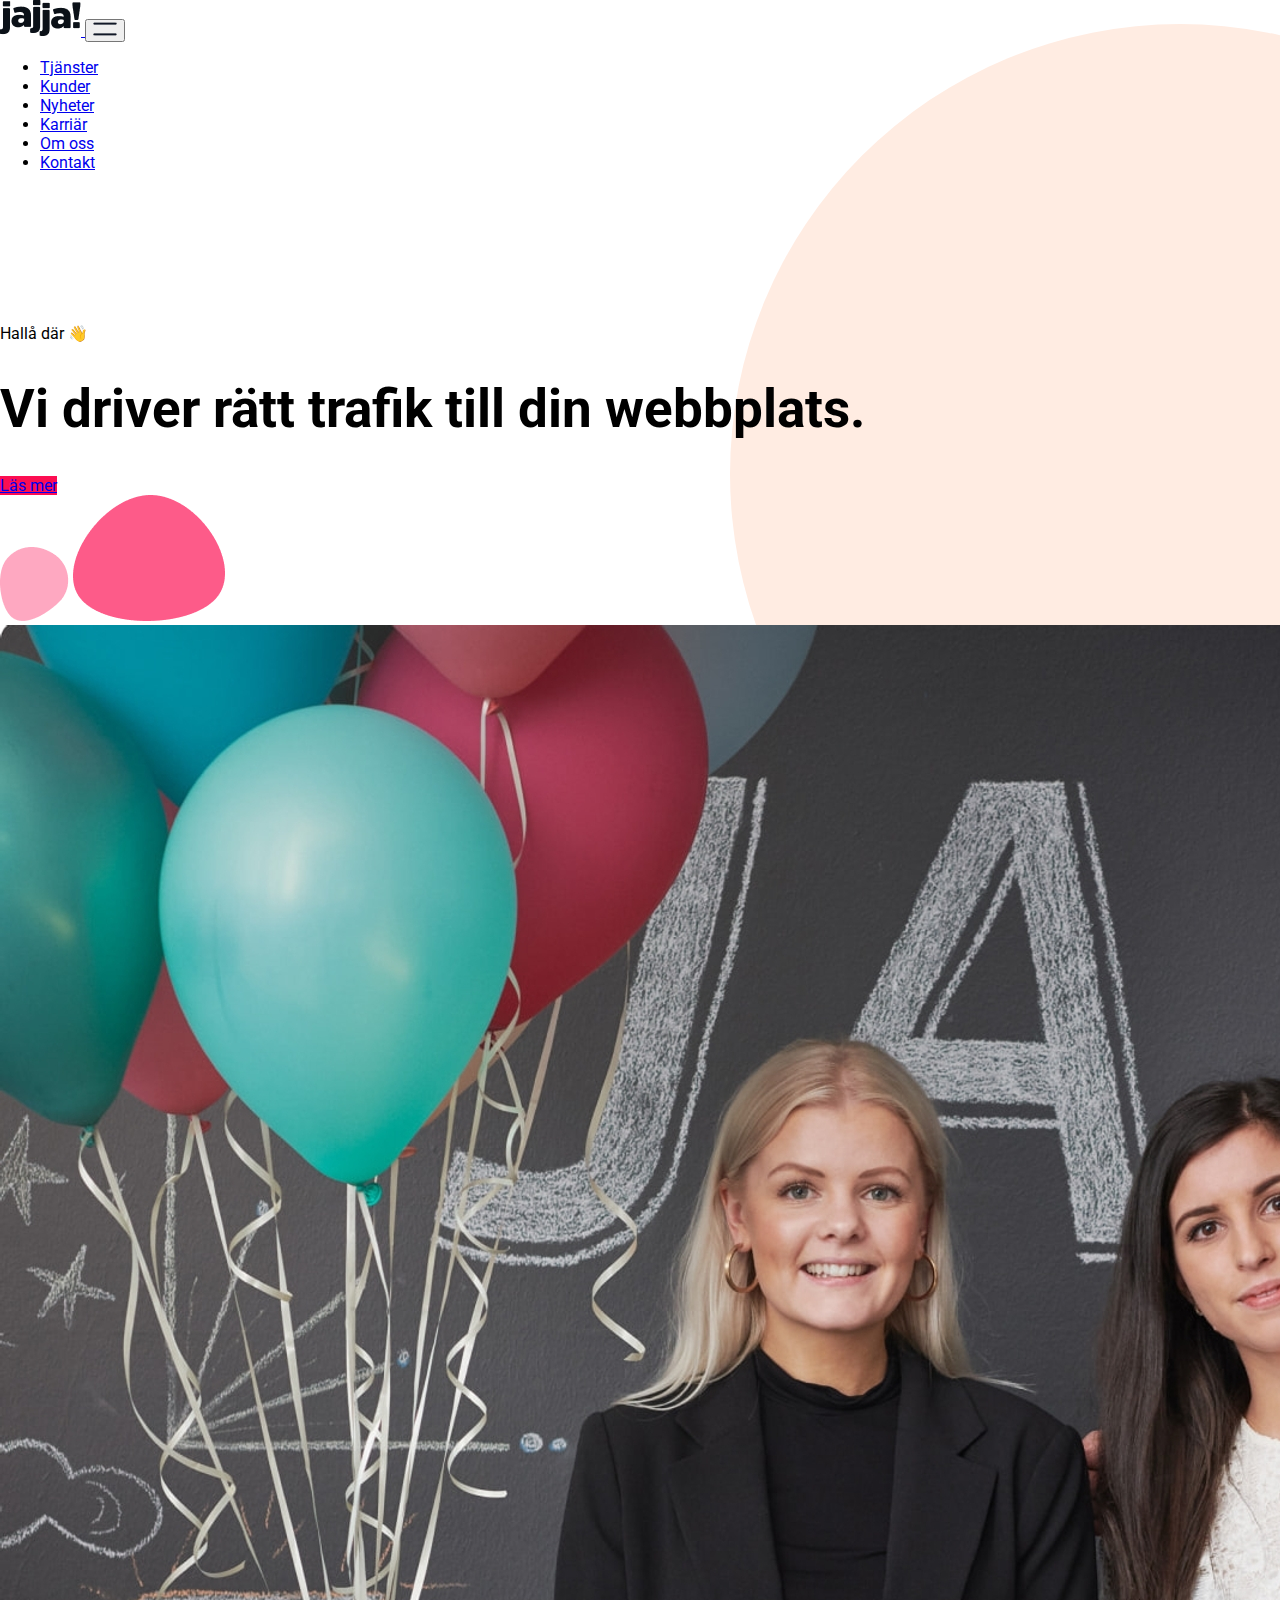
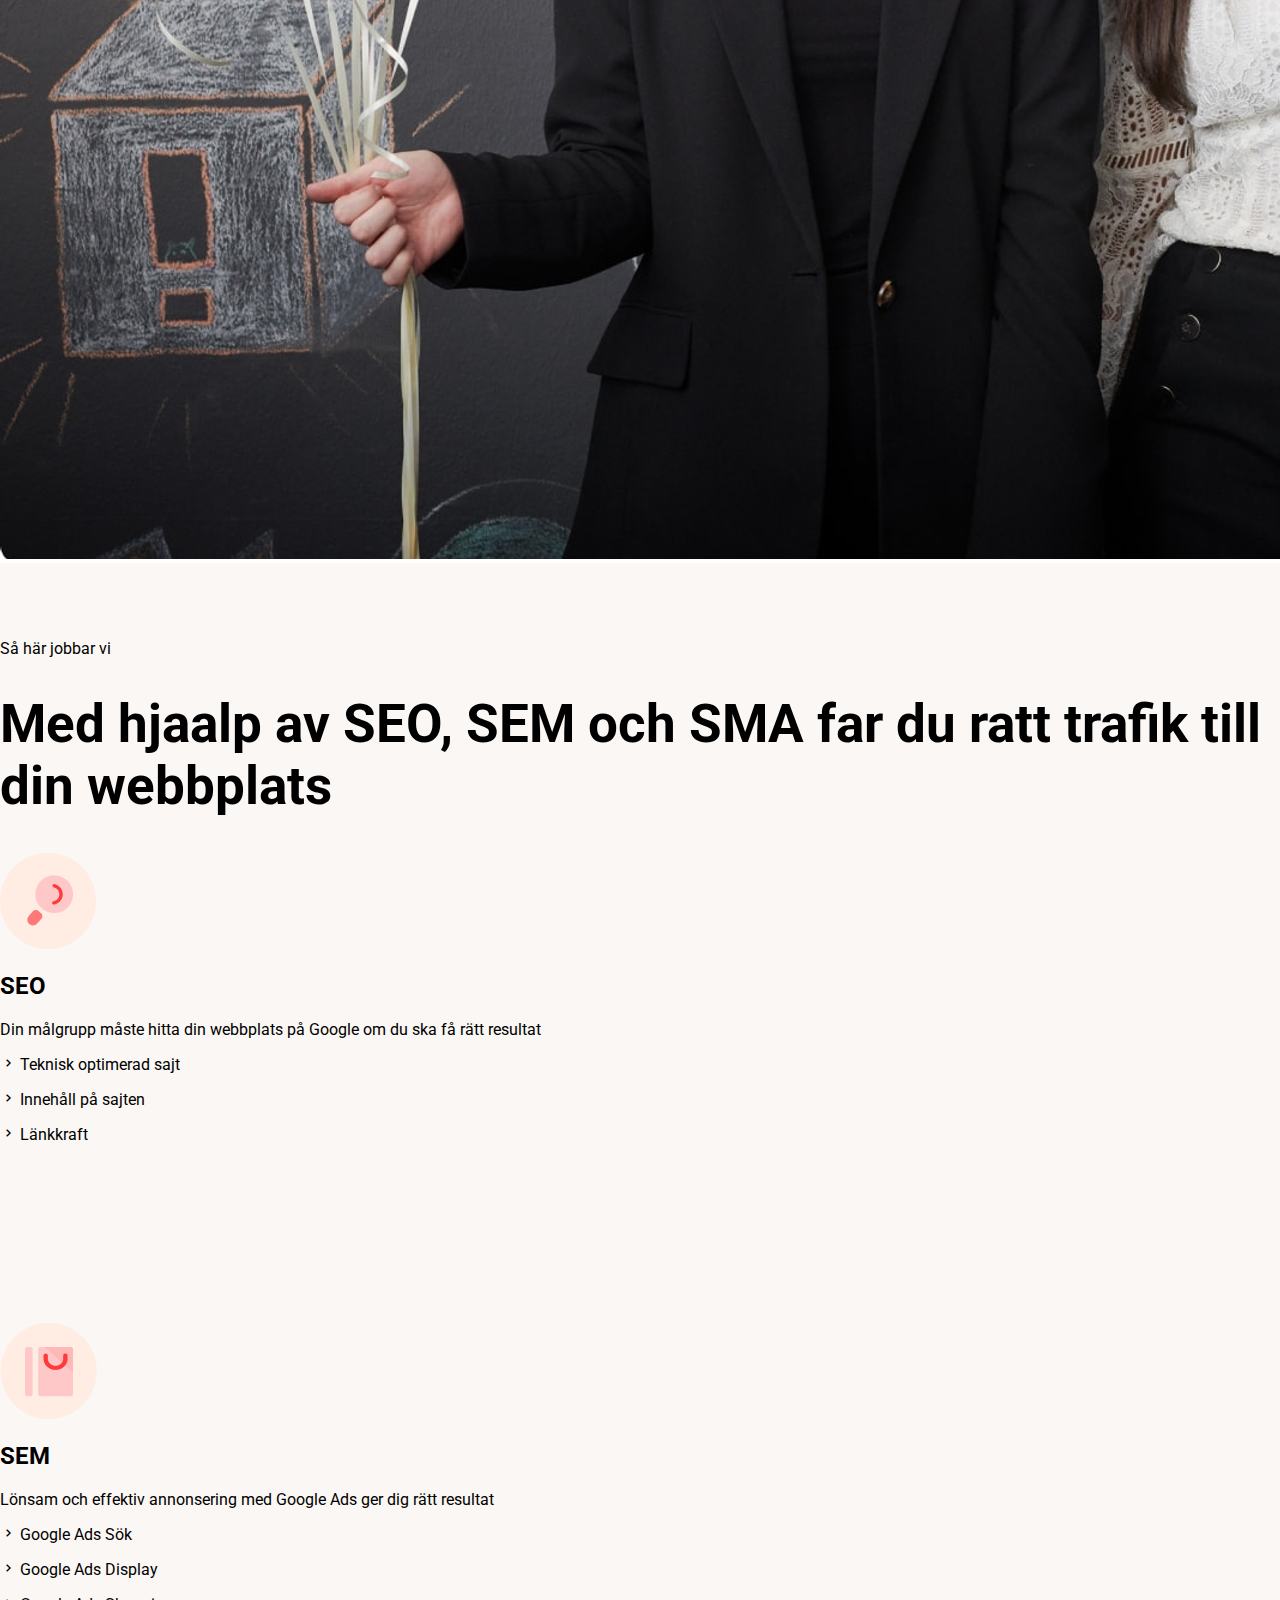
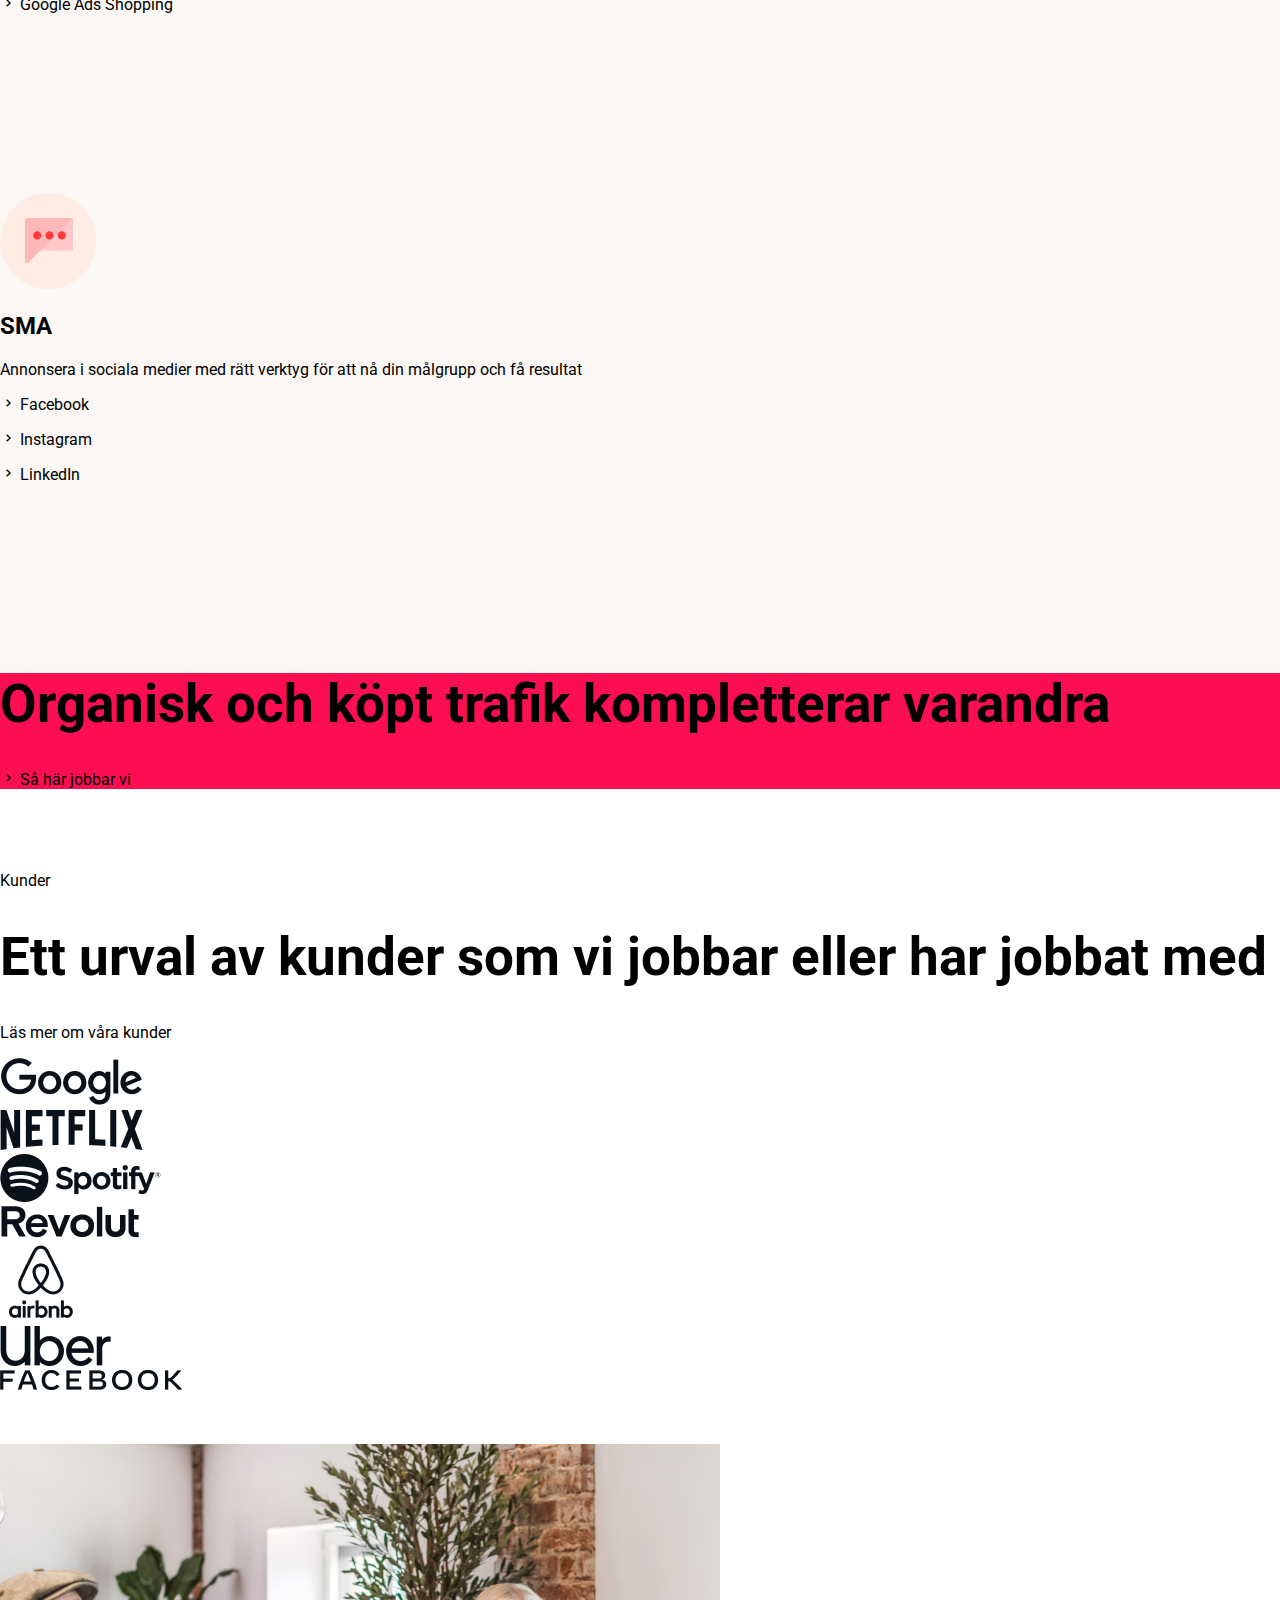
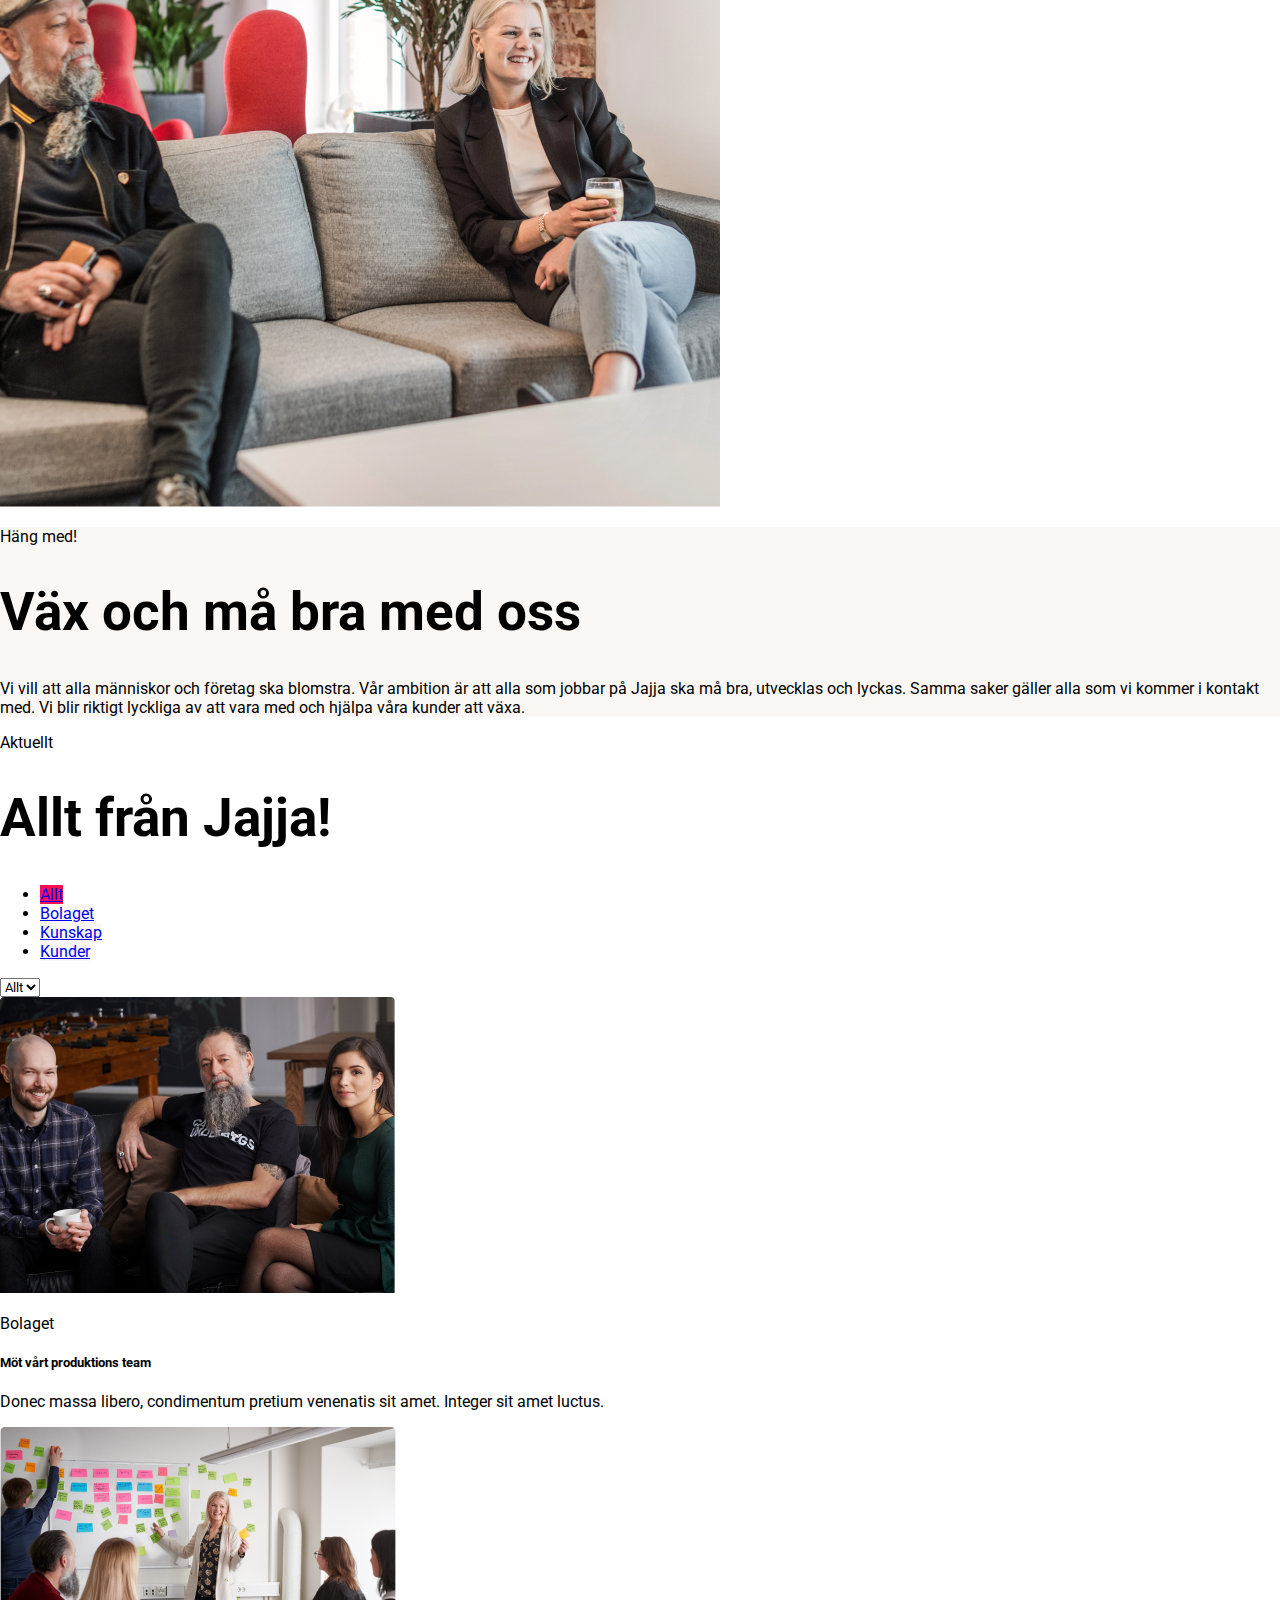
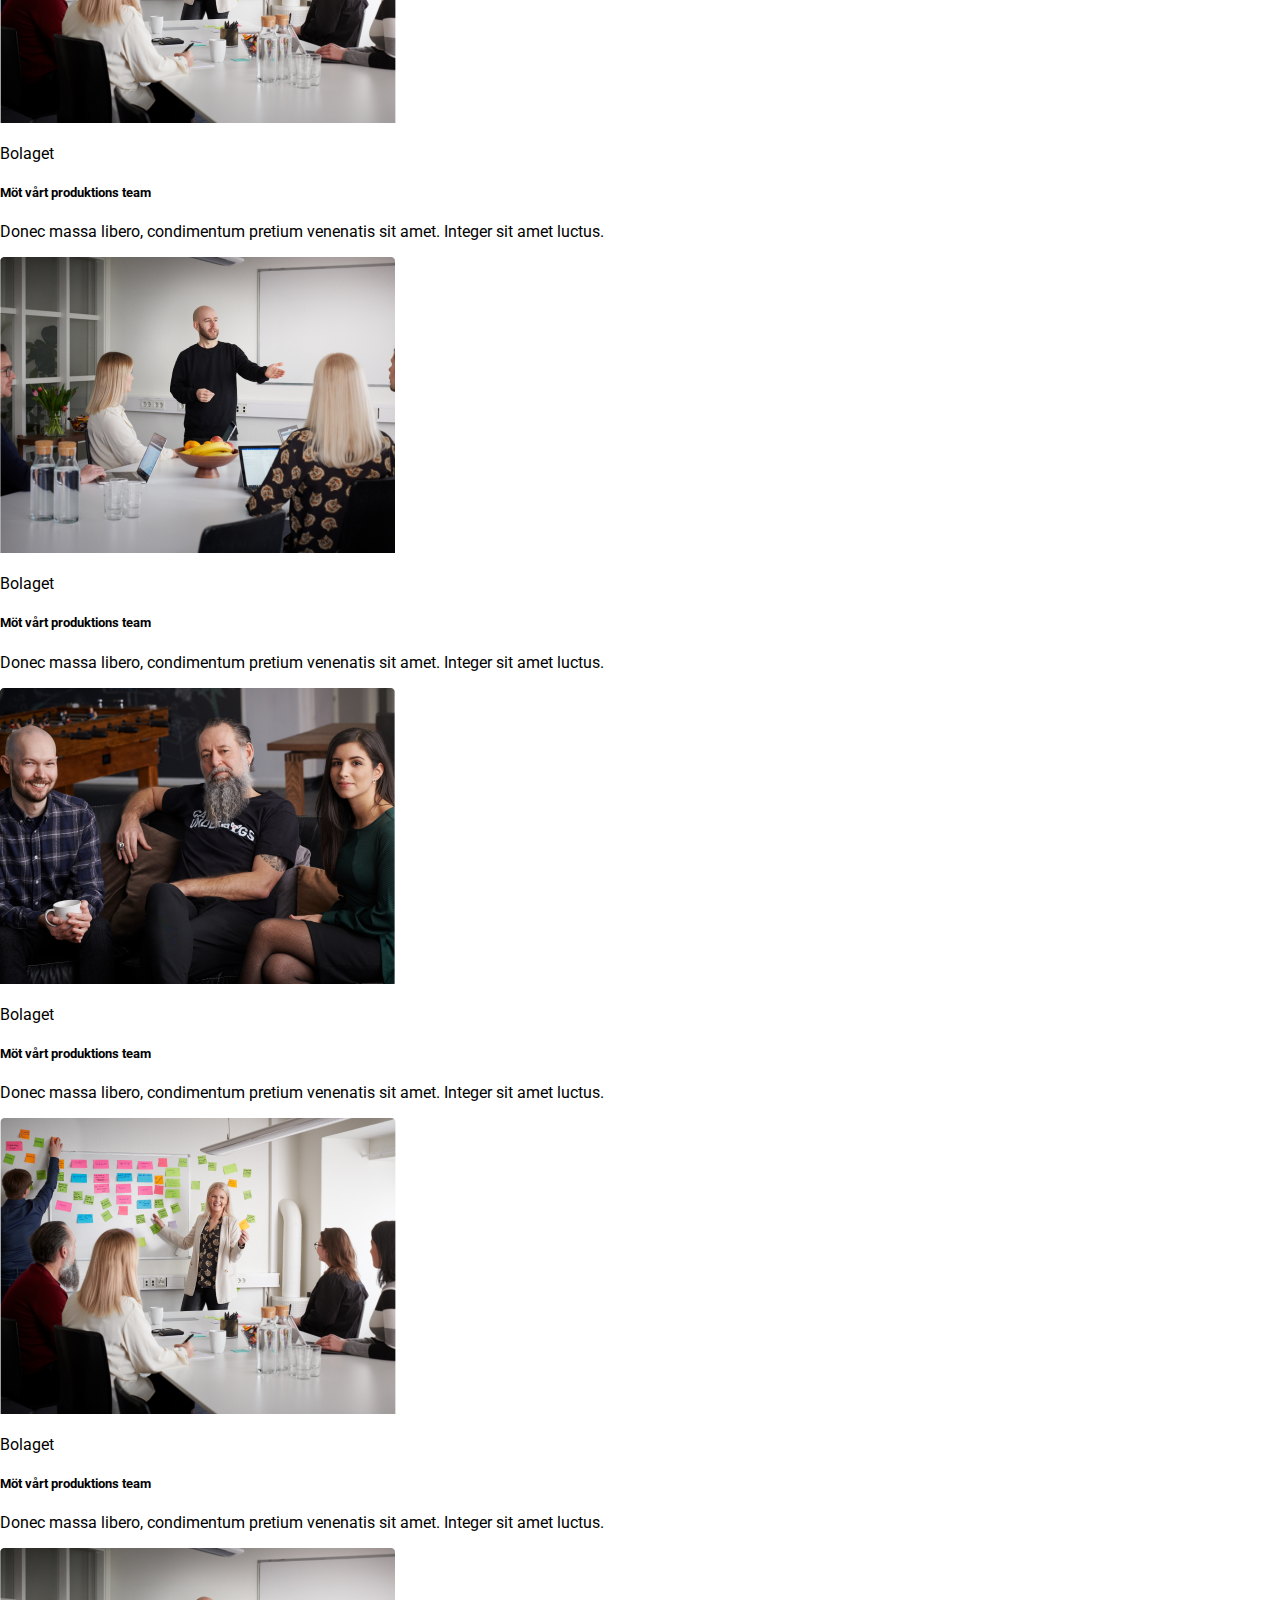
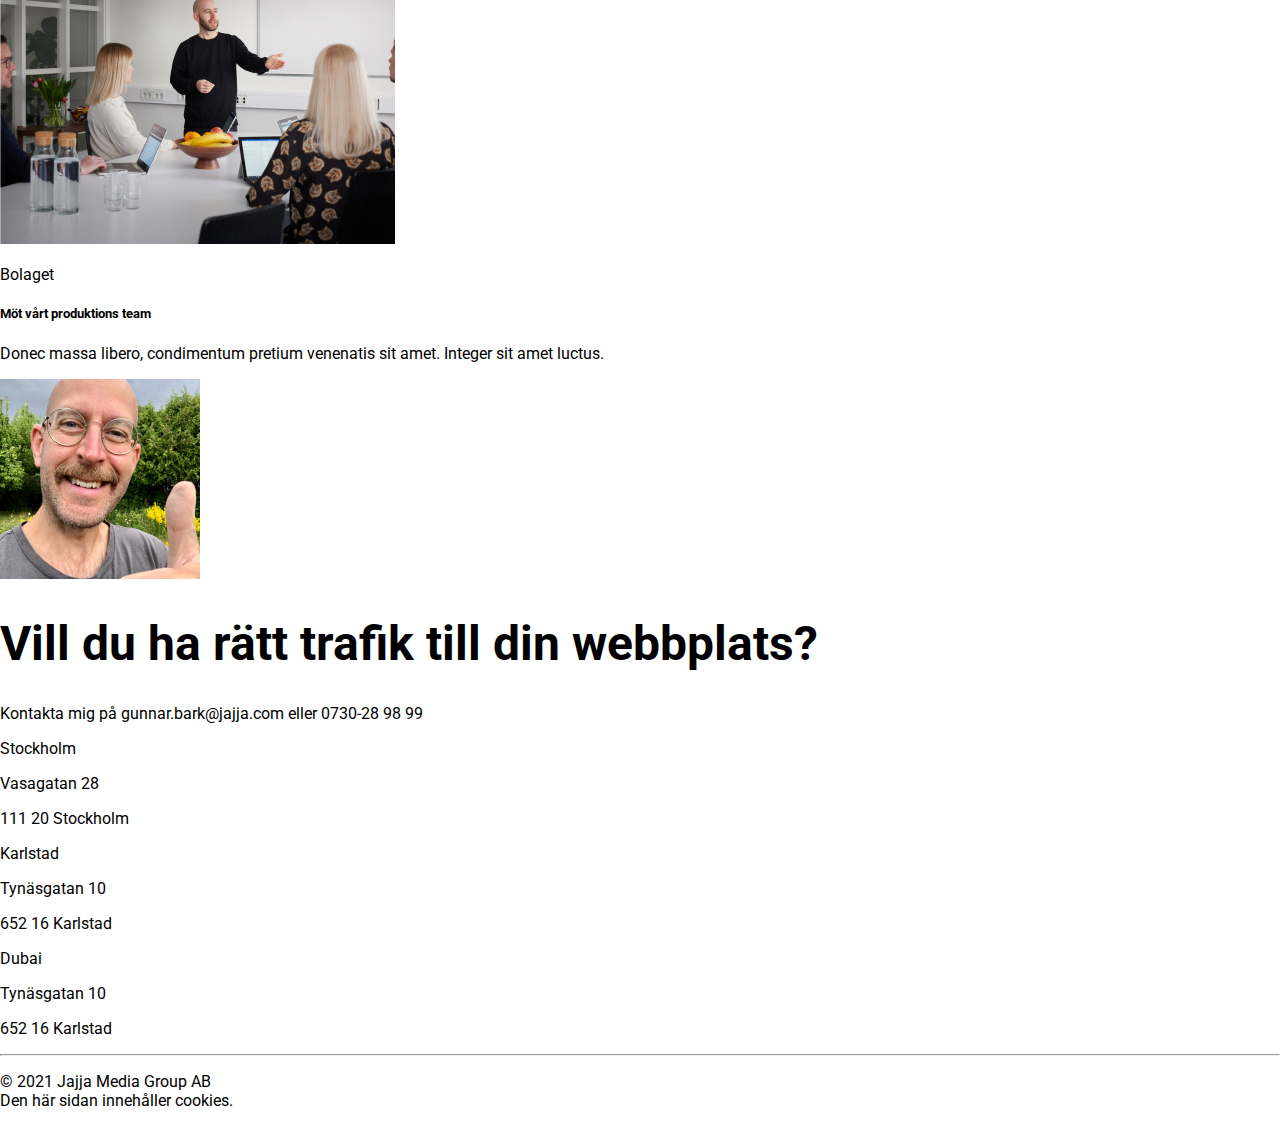
==== commit 96f4b439: "finished mobile view" ====
--- a/index.html
+++ b/index.html
@@ -276,18 +276,18 @@
                         </div>
                         <div class="col">
                             <div class="card shadow">
-                                <img src="./images//JAJJA_2020_002 2.png" class="card-img-top" alt="...">
-                                <div class="card-body">
-                                    <p class="card-text">Bolaget</p>
-                                    <h5 class="fw-bolder card-title">Möt vårt produktions team</h5>
-                                    <p>Donec massa libero, condimentum pretium venenatis sit amet.
-                                        Integer sit amet luctus. </p>
-                                </div>
-                            </div>
-                        </div>
-                        <div class="col">
-                            <div class="card shadow">
-                                <img src="./images//JAJJA_2020_002 2.png" class="card-img-top" alt="...">
+                                <img src="./images//JAJJA_2020_016 1.png" class="card-img-top" alt="...">
+                                <div class="card-body">
+                                    <p class="card-text">Bolaget</p>
+                                    <h5 class="fw-bolder card-title">Möt vårt produktions team</h5>
+                                    <p>Donec massa libero, condimentum pretium venenatis sit amet.
+                                        Integer sit amet luctus. </p>
+                                </div>
+                            </div>
+                        </div>
+                        <div class="col">
+                            <div class="card shadow">
+                                <img src="./images//JAJJA_2020_001 2.png" class="card-img-top" alt="...">
                                 <div class="card-body">
                                     <p class="card-text">Bolaget</p>
                                     <h5 class="fw-bolder card-title">Möt vårt produktions team</h5>
